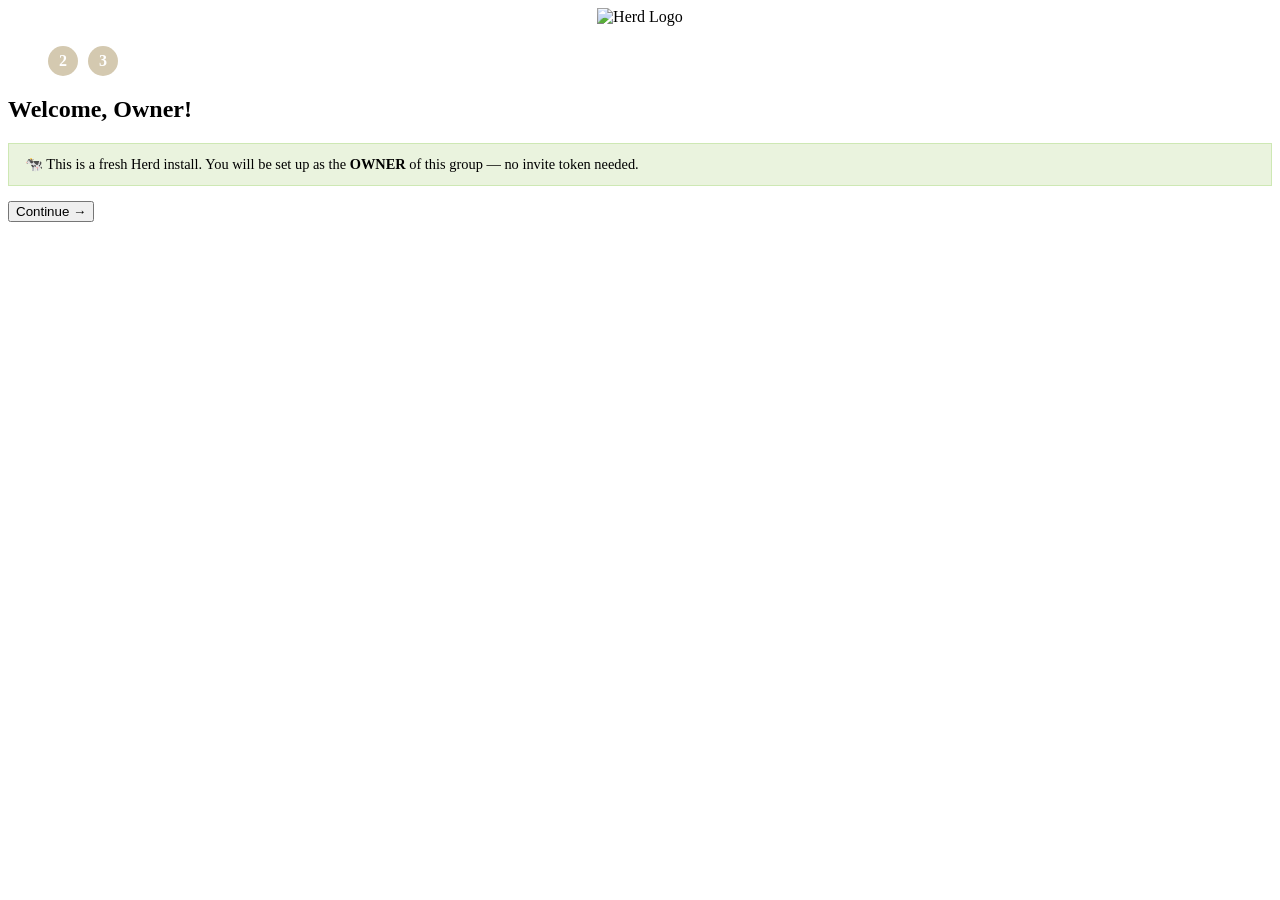
==== herd/ui/index.html @ 0d178f36 "Initial commit" ====
<!DOCTYPE html>
<html lang="en">
<head>
    <meta charset="UTF-8">
    <meta name="viewport" content="width=device-width, initial-scale=1.0">
    <title>Herd Setup</title>
    <link rel="stylesheet" href="/herd.css">
    <style>
        .hidden { display: none; }
        .step-panel { margin-top: 20px; }
        .steps { display: flex; gap: 10px; margin-bottom: 20px; }
        .step { width: 30px; height: 30px; border-radius: 50%; background: #D4C9B0; color: white; display: flex; align-items: center; justify-content: center; font-weight: bold; }
        .step.active { background: var(--herd-brown); }
        .bootstrap-banner { background: #EAF3DE; border: 1px solid #CEE8B4; padding: 12px 16px; border-radius: var(--herd-radius); margin-bottom: 15px; font-size: 0.9em; color: var(--herd-green); }
        .help-text { font-size: 0.85em; color: #777; margin-top: 4px; }
        .hint-card { margin: 16px 0 18px; padding: 16px; border-radius: var(--herd-radius); border: 1px solid var(--herd-border); background: rgba(255,255,255,0.75); }
        .hint-actions { display: flex; flex-wrap: wrap; gap: 10px; margin-top: 12px; }
        .hint-actions button { padding: 8px 14px; font-size: 14px; }
        .status-list { list-style: none; padding: 0; margin: 14px 0 0; display: grid; gap: 8px; }
        .status-item { padding: 10px 12px; border-radius: 8px; font-size: 0.9em; border: 1px solid transparent; }
        .status-item.ok { background: #EAF3DE; color: #47612C; border-color: #CDE2B7; }
        .status-item.warn { background: #FCEBEB; color: #A32D2D; border-color: #F1CACA; }
        .inline-note { font-size: 0.9em; color: #666; margin-top: 8px; }
    </style>
</head>
<body>
    <div style="text-align: center; margin-bottom: 20px;">
        <img src="/logo.png" alt="Herd Logo" class="logo">
    </div>

    <div class="steps">
        <span class="step active" data-step="1">1</span>
        <span class="step" data-step="2">2</span>
        <span class="step" data-step="3">3</span>
    </div>

    <!-- STEP 1: Token OR Bootstrap detection -->
    <section id="step-1" class="step-panel active">
        <div id="loading-check" style="text-align:center; padding: 20px; color: #888;">
            Checking environment...
        </div>
        <div id="token-section" class="hidden">
            <h2>Invite Token</h2>
            <p>Welcome to Herd. Paste the invite token you received:</p>
            <input id="token-input" type="text" placeholder="herd-" autocomplete="off" autofocus>
            <div id="token-feedback" class="hidden"></div>
            <button id="btn-step1" disabled>Continue →</button>
        </div>
        <div id="bootstrap-section" class="hidden">
            <h2>Welcome, Owner!</h2>
            <div class="bootstrap-banner">
                🐄 This is a fresh Herd install. You will be set up as the <strong>OWNER</strong> of this group — no invite token needed.
            </div>
            <button id="btn-bootstrap-next">Continue →</button>
        </div>
    </section>

    <!-- STEP 2: Agent & Telegram config -->
    <section id="step-2" class="step-panel hidden">
        <h2>Configuration</h2>
        <div id="config-banner" class="bootstrap-banner hidden" style="background:#F5F0E4; border-color:#E5D7B7; color:#6A5434;"></div>
        <div id="machine-hints" class="hint-card hidden">
            <h3 style="margin-top: 0; margin-bottom: 8px;">Quick Fill For This Machine</h3>
            <p id="machine-summary" style="margin: 0;"></p>
            <p id="detected-agents" class="inline-note"></p>
            <div class="hint-actions">
                <button id="btn-use-current-scope" type="button">Use Current Folder</button>
                <button id="btn-use-suggested-alias" type="button">Use Suggested Alias</button>
            </div>
            <ul id="runtime-checks" class="status-list"></ul>
        </div>

        <div id="token-input-group">
            <label>Telegram Bot Token:</label>
            <input type="text" id="bot-token" placeholder="123456:ABC-DEF1234ghIkl-zyx57W2v1u123ew11" required>
            <p class="help-text">Get it from <a href="https://t.me/BotFather" target="_blank" style="color: var(--herd-brown); font-weight: bold; text-decoration: underline;">@BotFather</a> on Telegram → <code>/newbot</code></p>
            <button id="btn-verify-token" type="button" style="margin-top: 10px;">Connect Bot</button>
            <div id="token-error" style="color: red; margin-top: 5px; font-size: 0.9em;"></div>
        </div>

        <div id="group-pairing-section" class="hidden" style="margin-top: 20px; padding: 15px; border: 2px dashed var(--herd-brown); border-radius: var(--herd-radius); background: rgba(0,0,0,0.02);">
            <h3 style="margin-top:0; color: var(--herd-brown);">Link your Telegram Group</h3>
            <p style="margin-bottom: 5px;">1. Add your bot to the Telegram group you want to use.</p>
            <p style="margin-bottom: 5px;">2. Send this exact message in the group:</p>
            <div style="background: white; border: 1px solid var(--herd-input-border); padding: 10px; text-align: center; border-radius: 4px; font-size: 20px; font-family: monospace; letter-spacing: 2px; margin-bottom: 10px;">
                <strong id="pin-display">/init 1234</strong>
            </div>
            <p id="pairing-status" style="color: #666; font-size: 0.9em; text-align: center;">⏳ Waiting for message in Telegram... (Timeout in 60s)</p>
        </div>

        <input type="hidden" id="group-id">
        <div id="group-status-note" class="hidden" style="margin-top: 15px; padding: 12px 14px; background: #EEF6E6; border: 1px solid #CDE2B7; border-radius: var(--herd-radius); color: #47612C;"></div>

        <div id="agent-config-section" class="hidden">
            <div style="margin-top: 15px;">
                <label>Agent Type:</label><br>
                <div style="margin-top: 8px;">
                    <strong style="font-size: 0.85em; color: var(--herd-brown);">CLI Agents</strong><br>
                    <input type="radio" name="agent" value="claude-code" id="agent-claude" checked> <label for="agent-claude">Claude Code</label><br>
                    <input type="radio" name="agent" value="gemini" id="agent-gemini"> <label for="agent-gemini">Gemini CLI</label><br>
                    <input type="radio" name="agent" value="codex" id="agent-codex"> <label for="agent-codex">Codex</label>
                </div>
                <div style="margin-top: 10px;">
                    <strong style="font-size: 0.85em; color: var(--herd-brown);">VSCode-Based Agents</strong><br>
                    <input type="radio" name="agent" value="vscode" id="agent-vscode"> <label for="agent-vscode">VSCode / Cursor / Antigravity</label>
                    <div id="vscode-sub" class="hidden" style="margin-left: 24px; margin-top: 6px;">
                        <select id="vscode-flavor" style="padding: 8px; border: 1px solid var(--herd-border); border-radius: var(--herd-radius); font-size: 14px; width: 100%;">
                            <option value="cursor">Cursor</option>
                            <option value="antigravity">Antigravity</option>
                            <option value="vscode-generic">Other VSCode Extension</option>
                        </select>
                        <p class="help-text">Herd will write tasks to <code>.herd/tasks/pending.json</code>. Your VSCode agent picks them up automatically.</p>
                    </div>
                </div>
                <div style="margin-top: 10px;">
                    <strong style="font-size: 0.85em; color: var(--herd-brown);">Other</strong><br>
                    <input type="radio" name="agent" value="other" id="agent-other"> <label for="agent-other">Custom CLI command</label>
                    <input type="text" id="agent-custom" placeholder="Custom command (e.g. my-agent --run)" style="display:none; margin-top: 5px;">
                </div>
            </div>

            <div style="margin-top: 15px;">
                <label>Agent Name in Group:</label>
                <input type="text" id="alias" placeholder="agent_back" required>
                <p class="help-text" id="alias-help">You can type something human-friendly. Herd will clean it up automatically before saving.</p>
            </div>

            <div style="margin-top: 15px;">
                <label>Project Folder:</label>
                <input type="text" id="scope" placeholder="/home/user/my-project" required>
                <p class="help-text" style="font-size: 0.8em; margin-top: 5px;">
                    This is the root of the project your agent will work on. You can paste an absolute path, use something relative like <code>.</code>, or click <strong>Use Current Folder</strong> above.<br>
                    • The <code>.herd/</code> folder will be created here (context, memory, tasks).<br>
                    • The agent runs its commands from this directory.<br>
                    • The agent will have access to all files inside this project.
                </p>
            </div>
        </div>

        <div id="storage-options" class="hidden" style="margin-top: 20px; padding: 14px 16px; border: 1px solid var(--herd-input-border); border-radius: var(--herd-radius); background: rgba(0,0,0,0.02);">
            <label style="display: flex; gap: 10px; align-items: flex-start;">
                <input type="checkbox" id="sync-env" checked style="margin-top: 3px;">
                <span>
                    <strong>Keep CLI settings synced in <code>.env</code></strong><br>
                    <span class="help-text">Recommended. The UI will update <code>config.json</code> and <code>.env</code> together so terminal commands and dashboard stay aligned.</span>
                </span>
            </label>
            <p id="storage-targets" class="help-text" style="margin-top: 10px;"></p>
        </div>

        <div id="step-2-actions" class="hidden" style="margin-top: 20px;">
            <button id="btn-back-1">← Back</button>
            <button id="btn-step2">Continue →</button>
        </div>
    </section>

    <!-- STEP 3: Confirmation -->
    <section id="step-3" class="step-panel hidden">
        <h2>Confirmation</h2>
        <div id="summary"></div>
        <div id="will-create" style="margin-top: 15px; font-size: 0.9em; color: #666;">
            This will create a <code>config.json</code> and initialize a <code>.herd/</code> directory in your project's root.
        </div>
        <div style="margin-top: 20px;">
            <button id="btn-back-2">← Back</button>
            <button id="btn-start">🐄 Start Herd</button>
        </div>
    </section>

        <script>
            let isBootstrap = false;
            let currentConfigMeta = null;
            let lastVerifiedToken = null;
            let hasStoredBotToken = false;

        function normalizeAlias(value) {
            return (value || '')
                .trim()
                .replace(/^@+/, '')
                .toLowerCase()
                .replace(/[\s-]+/g, '_')
                .replace(/[^a-z0-9_]/g, '')
                .replace(/_+/g, '_')
                .replace(/^_+|_+$/g, '');
        }

        function unlockConfiguration() {
            document.getElementById('agent-config-section').classList.remove('hidden');
            document.getElementById('storage-options').classList.remove('hidden');
            document.getElementById('step-2-actions').classList.remove('hidden');
        }

            function updateStoragePreview() {
                const syncEnv = document.getElementById('sync-env').checked;
                const configPath = currentConfigMeta?.config_path || 'config.json';
                const envPath = currentConfigMeta?.env_path || '.env';
                const storageTargets = document.getElementById('storage-targets');
                const willCreate = document.getElementById('will-create');

                if (syncEnv) {
                    storageTargets.innerHTML = `The UI will keep non-secret settings in <code>${configPath}</code> and <code>${envPath}</code> in sync. The bot token stays only in <code>${envPath}</code>.`;
                    willCreate.innerHTML = 'This will update <code>config.json</code>, keep the bot token in <code>.env</code>, sync the remaining CLI settings, and initialize a <code>.herd/</code> directory in your project root.';
                } else {
                    storageTargets.innerHTML = `The UI will update <code>${configPath}</code>. The bot token still stays only in <code>${envPath}</code>.`;
                    willCreate.innerHTML = 'This will update <code>config.json</code>, keep the bot token in <code>.env</code>, and initialize a <code>.herd/</code> directory in your project root.';
                }
            }

        function applyAgentPrefill(agentConfig = {}) {
            const type = agentConfig.type;
            if (!type) return;

            const cliMap = {
                'claude-code': 'agent-claude',
                'gemini': 'agent-gemini',
                'codex': 'agent-codex',
            };

            if (cliMap[type]) {
                document.getElementById(cliMap[type]).checked = true;
                document.getElementById('agent-custom').style.display = 'none';
                document.getElementById('vscode-sub').style.display = 'none';
                return;
            }

            if (['cursor', 'antigravity', 'vscode-generic'].includes(type)) {
                document.getElementById('agent-vscode').checked = true;
                document.getElementById('vscode-sub').style.display = 'block';
                document.getElementById('agent-custom').style.display = 'none';
                document.getElementById('vscode-flavor').value = type;
                return;
            }

            document.getElementById('agent-other').checked = true;
            document.getElementById('agent-custom').style.display = 'block';
            document.getElementById('vscode-sub').style.display = 'none';
            document.getElementById('agent-custom').value = [agentConfig.command || '', ...(agentConfig.args || [])]
                .filter(Boolean)
                .join(' ');
        }

            function updateAliasHelp() {
                const aliasInput = document.getElementById('alias');
                const aliasHelp = document.getElementById('alias-help');
                const raw = aliasInput.value.trim();
                const normalized = normalizeAlias(raw);

                if (!raw) {
                    aliasHelp.textContent = 'You can type something human-friendly. Herd will clean it up automatically before saving.';
                    return;
                }

                if (normalized.length < 3) {
                    aliasHelp.textContent = 'Use at least 3 letters or numbers so Herd can generate a stable @alias.';
                    return;
                }

                if (normalized !== raw.replace(/^@+/, '')) {
                    aliasHelp.innerHTML = `Herd will save this as <code>@${normalized}</code>.`;
                    return;
                }

                aliasHelp.innerHTML = `This will appear in Telegram as <code>@${normalized}</code>.`;
            }

            function renderMachineHints(diagnostics = {}) {
                const card = document.getElementById('machine-hints');
                const summary = document.getElementById('machine-summary');
                const detectedAgents = document.getElementById('detected-agents');
                const checks = document.getElementById('runtime-checks');

                if (!diagnostics || !diagnostics.defaults) {
                    card.classList.add('hidden');
                    return;
                }

                summary.innerHTML = `Current folder: <code>${diagnostics.defaults.scope}</code><br>Suggested alias: <code>@${diagnostics.defaults.alias}</code>`;

                if (diagnostics.detected_agent_labels && diagnostics.detected_agent_labels.length) {
                    detectedAgents.innerHTML = `Detected CLI agent(s): <strong>${diagnostics.detected_agent_labels.join(', ')}</strong>. Herd preselects the first one it found.`;
                } else {
                    detectedAgents.innerHTML = 'No supported CLI agent was auto-detected. You can still use VSCode watcher mode or a custom CLI command.';
                }

                const packageOk = diagnostics.required_packages_ready;
                const packageText = packageOk
                    ? 'Herd runtime dependencies are ready on this machine.'
                    : `Missing Python packages: ${diagnostics.missing_required_packages.join(', ')}`;
                const recommendedAgent = diagnostics.agents?.find(agent => agent.type === diagnostics.recommended_agent);
                const recommendedAgentText = diagnostics.detected_agent_labels?.length
                    ? `Recommended agent for this machine: ${recommendedAgent?.label || diagnostics.recommended_agent}.`
                    : 'Pick the agent you want Herd to talk to.';

                checks.innerHTML = `
                    <li class="status-item ok">Python ${diagnostics.python?.version || 'ready'} is available for Herd.</li>
                    <li class="status-item ${packageOk ? 'ok' : 'warn'}">${packageText}</li>
                    <li class="status-item ok">${recommendedAgentText}</li>
                `;

                card.classList.remove('hidden');
            }

            function applyCurrentConfig(data) {
                currentConfigMeta = data;
                hasStoredBotToken = Boolean(data.has_bot_token);

                if (data.sources && data.sources.length) {
                    const sourceLabel = data.sources.join(' + ');
                    const banner = document.getElementById('config-banner');
                    banner.innerHTML = `Loaded existing settings from <strong>${sourceLabel}</strong>. You can adjust them here and keep CLI + UI aligned.`;
                banner.classList.remove('hidden');
            }

                const config = data.config || {};
                const diagnostics = data.diagnostics || {};
                renderMachineHints(diagnostics);

                if (hasStoredBotToken) {
                    document.getElementById('bot-token').placeholder = 'Stored securely in .env';
                }
                if (config.telegram_group_id) document.getElementById('group-id').value = config.telegram_group_id;
                if (config.alias) {
                    document.getElementById('alias').value = config.alias;
                } else if (diagnostics.defaults?.alias) {
                    document.getElementById('alias').value = diagnostics.defaults.alias;
                }
                if (config.scope) {
                    document.getElementById('scope').value = config.scope;
                } else if (diagnostics.defaults?.scope) {
                    document.getElementById('scope').value = diagnostics.defaults.scope;
                }

                if (config.agent && config.agent.type) {
                    applyAgentPrefill(config.agent || {});
                } else if (diagnostics.recommended_agent) {
                    applyAgentPrefill({ type: diagnostics.recommended_agent });
                }

                if (hasStoredBotToken && config.telegram_group_id) {
                    const note = document.getElementById('group-status-note');
                    note.innerHTML = `✅ Telegram group already linked (ID: ${config.telegram_group_id}). The bot token stays stored locally in <code>.env</code>. Reconnect only if you want to change it.`;
                    note.classList.remove('hidden');
                    unlockConfiguration();
                    document.getElementById('btn-verify-token').disabled = false;
                    document.getElementById('btn-verify-token').textContent = 'Reconnect Bot';
                }

            updateAliasHelp();
            updateStoragePreview();
        }

        // --- AUTO-DETECT FIRST RUN ---
        (async function checkFirstRun() {
            try {
                const res = await fetch('/api/check-first-run');
                const data = await res.json();
                isBootstrap = data.first_run;
            } catch (e) {
                isBootstrap = true; // If API fails, assume first run
            }

            document.getElementById('loading-check').classList.add('hidden');

            if (isBootstrap) {
                document.getElementById('bootstrap-section').classList.remove('hidden');
            } else {
                document.getElementById('token-section').classList.remove('hidden');
            }
        })();

        (async function loadCurrentConfig() {
            try {
                const res = await fetch('/api/current-config');
                const data = await res.json();
                applyCurrentConfig(data);
            } catch (e) {
                updateStoragePreview();
            }
        })();

        // --- AGENT RADIO TOGGLE ---
        const botTokenInput = document.getElementById('bot-token');
        const aliasInput = document.getElementById('alias');
        document.querySelectorAll('input[name="agent"]').forEach(el => {
            el.addEventListener('change', e => {
                document.getElementById('agent-custom').style.display = e.target.value === 'other' ? 'block' : 'none';
                document.getElementById('vscode-sub').style.display = e.target.value === 'vscode' ? 'block' : 'none';
            });
        });
        document.getElementById('sync-env').addEventListener('change', updateStoragePreview);
        aliasInput.addEventListener('input', updateAliasHelp);
        document.getElementById('btn-use-current-scope').addEventListener('click', () => {
            const suggestedScope = currentConfigMeta?.diagnostics?.defaults?.scope;
            if (!suggestedScope) return;
            document.getElementById('scope').value = suggestedScope;
        });
        document.getElementById('btn-use-suggested-alias').addEventListener('click', () => {
            const suggestedAlias = currentConfigMeta?.diagnostics?.defaults?.alias;
            if (!suggestedAlias) return;
            aliasInput.value = suggestedAlias;
            updateAliasHelp();
        });
        botTokenInput.addEventListener('input', () => {
            const typedToken = botTokenInput.value.trim();
            if (!typedToken) {
                if (lastVerifiedToken) {
                    lastVerifiedToken = null;
                }
                return;
            }

            if (lastVerifiedToken && typedToken === lastVerifiedToken) return;

            lastVerifiedToken = null;
            document.getElementById('group-id').value = '';
            document.getElementById('group-status-note').classList.add('hidden');
            document.getElementById('btn-verify-token').textContent = 'Connect Bot';
        });

        // --- TOKEN VALIDATION (non-bootstrap flow) ---
        const tokenInput = document.getElementById('token-input');
        const tokenFeedback = document.getElementById('token-feedback');
        const btnStep1 = document.getElementById('btn-step1');

        let debounceTimer;
        tokenInput.addEventListener('input', function() {
            clearTimeout(debounceTimer);
            const val = this.value.trim();
            btnStep1.disabled = true;
            if (val.length < 6) {
                tokenFeedback.classList.add('hidden');
                return;
            }
            debounceTimer = setTimeout(() => validateToken(val), 600);
        });

        async function validateToken(token) {
            try {
                const res = await fetch('/api/validate-token', {
                    method: 'POST',
                    headers: {'Content-Type': 'application/json'},
                    body: JSON.stringify({token})
                });
                const data = await res.json();

                if (data.valid) {
                    tokenFeedback.className = 'feedback success';
                    tokenFeedback.innerHTML = `✓ Valid Token<br>Role: ${data.role}<br>Scope: ${data.scope}`;
                    btnStep1.disabled = false;
                    window.tokenData = {...data, token};
                    if (data.suggested_alias) {
                        document.getElementById('alias').value = data.suggested_alias;
                        updateAliasHelp();
                    }
                    if (data.scope && data.scope !== '/') document.getElementById('scope').value = data.scope;
                } else {
                    tokenFeedback.className = 'feedback error';
                    tokenFeedback.textContent = data.error || 'Invalid token.';
                    btnStep1.disabled = true;
                }
                tokenFeedback.classList.remove('hidden');
            } catch (err) {
                tokenFeedback.className = 'feedback error';
                tokenFeedback.textContent = 'Error connecting to server.';
                tokenFeedback.classList.remove('hidden');
            }
        }

        // --- NAVIGATION ---
        const goToStep = (step) => {
            document.querySelectorAll('.step-panel').forEach(p => p.classList.add('hidden'));
            document.querySelectorAll('.step').forEach(s => s.classList.remove('active'));
            document.getElementById(`step-${step}`).classList.remove('hidden');
            document.querySelector(`.step[data-step="${step}"]`).classList.add('active');
        };

        btnStep1.addEventListener('click', () => goToStep(2));
        document.getElementById('btn-bootstrap-next').addEventListener('click', () => {
            window.tokenData = { role: 'OWNER', scope: '/' };
            goToStep(2);
        });
        document.getElementById('btn-back-1').addEventListener('click', () => goToStep(1));
        document.getElementById('btn-back-2').addEventListener('click', () => goToStep(2));

        // --- STEP 2 PIN VERIFICATION ---
        document.getElementById('btn-verify-token').addEventListener('click', () => {
             const token = document.getElementById('bot-token').value.trim();
             if (!token) {
                 document.getElementById('token-error').textContent = "Please enter a valid token.";
                 return;
             }
             document.getElementById('token-error').textContent = "";
             document.getElementById('group-status-note').classList.add('hidden');
             document.getElementById('btn-verify-token').disabled = true;
             document.getElementById('btn-verify-token').textContent = "Connecting...";

             const pin = Math.floor(1000 + Math.random() * 9000);
             document.getElementById('pin-display').textContent = `/init ${pin}`;
             document.getElementById('group-pairing-section').classList.remove('hidden');

             const statusEl = document.getElementById('pairing-status');
             statusEl.textContent = "⏳ Waiting for message in Telegram... (Timeout in 60s)";
             statusEl.style.color = "#666";

             fetch(`/api/await-group-pin?token=${encodeURIComponent(token)}&pin=${pin}`)
                 .then(res => res.json())
                 .then(data => {
                     if (data.success) {
                         statusEl.textContent = "✅ Group paired successfully!";
                         statusEl.style.color = "green";
                         document.getElementById('group-id').value = data.group_id;
                         lastVerifiedToken = token;
                         document.getElementById('btn-verify-token').disabled = false;
                         document.getElementById('btn-verify-token').textContent = "Reconnect Bot";
                         unlockConfiguration();
                     } else {
                         statusEl.textContent = "❌ " + data.error;
                         statusEl.style.color = "red";
                         document.getElementById('btn-verify-token').disabled = false;
                         document.getElementById('btn-verify-token').textContent = "Try Again";
                     }
                 })
                 .catch(err => {
                     statusEl.textContent = "❌ Network error. Try again.";
                     document.getElementById('btn-verify-token').disabled = false;
                     document.getElementById('btn-verify-token').textContent = "Try Again";
                 });
        });

        // --- STEP 2 → 3 ---
        document.getElementById('btn-step2').addEventListener('click', () => {
            const botToken = document.getElementById('bot-token').value.trim();
            const useStoredToken = !botToken && hasStoredBotToken;
            const groupId = parseInt(document.getElementById('group-id').value);
            let agent = document.querySelector('input[name="agent"]:checked').value;
            const alias = normalizeAlias(document.getElementById('alias').value);
            const scope = document.getElementById('scope').value.trim();
            const syncEnv = document.getElementById('sync-env').checked;

            let command = null;
            let vscodeFlavor = null;
            if (agent === 'other') {
                command = document.getElementById('agent-custom').value.trim();
            } else if (agent === 'vscode') {
                vscodeFlavor = document.getElementById('vscode-flavor').value;
                agent = vscodeFlavor; // Send the specific flavor as agent type
            }

            if ((!botToken && !useStoredToken) || isNaN(groupId) || !alias || !scope) {
                alert("Please fill all required fields correctly.");
                return;
            }
            if (alias.length < 3) {
                alert("Choose a name with at least 3 letters or numbers. Herd will clean it up automatically.");
                return;
            }

            window.setupData = {
                bootstrap: isBootstrap,
                token: isBootstrap ? null : window.tokenData.token,
                telegram_bot_token: botToken,
                use_stored_token: useStoredToken,
                telegram_group_id: groupId,
                agent: agent,
                command: command,
                alias: alias,
                scope: scope,
                sync_env: syncEnv
            };

            const role = isBootstrap ? 'OWNER' : window.tokenData.role;
            const settingsTarget = syncEnv ? 'config.json + .env' : 'config.json + secure token in .env';

            document.getElementById('summary').innerHTML = `
                <p><strong>Role:</strong> ${role}</p>
                <p><strong>Alias:</strong> @${alias}</p>
                <p><strong>Agent:</strong> ${agent}</p>
                <p><strong>Directory:</strong> ${scope}</p>
                <p><strong>Settings:</strong> ${settingsTarget}</p>
            `;

            updateStoragePreview();
            goToStep(3);
        });

        // --- FINAL SUBMIT ---
        document.getElementById('btn-start').addEventListener('click', async () => {
            const btn = document.getElementById('btn-start');
            btn.disabled = true;
            btn.textContent = 'Setting up...';

            try {
                const res = await fetch('/api/setup', {
                    method: 'POST',
                    headers: {'Content-Type': 'application/json'},
                    body: JSON.stringify(window.setupData)
                });
                const data = await res.json();

                if (data.success) {
                    window.location.href = '/dashboard';
                } else {
                    alert('Setup failed: ' + data.error);
                    btn.disabled = false;
                    btn.textContent = '🐄 Start Herd';
                }
            } catch (err) {
                alert('Network error during setup.');
                btn.disabled = false;
                btn.textContent = '🐄 Start Herd';
            }
        });
    </script>
</body>
</html>
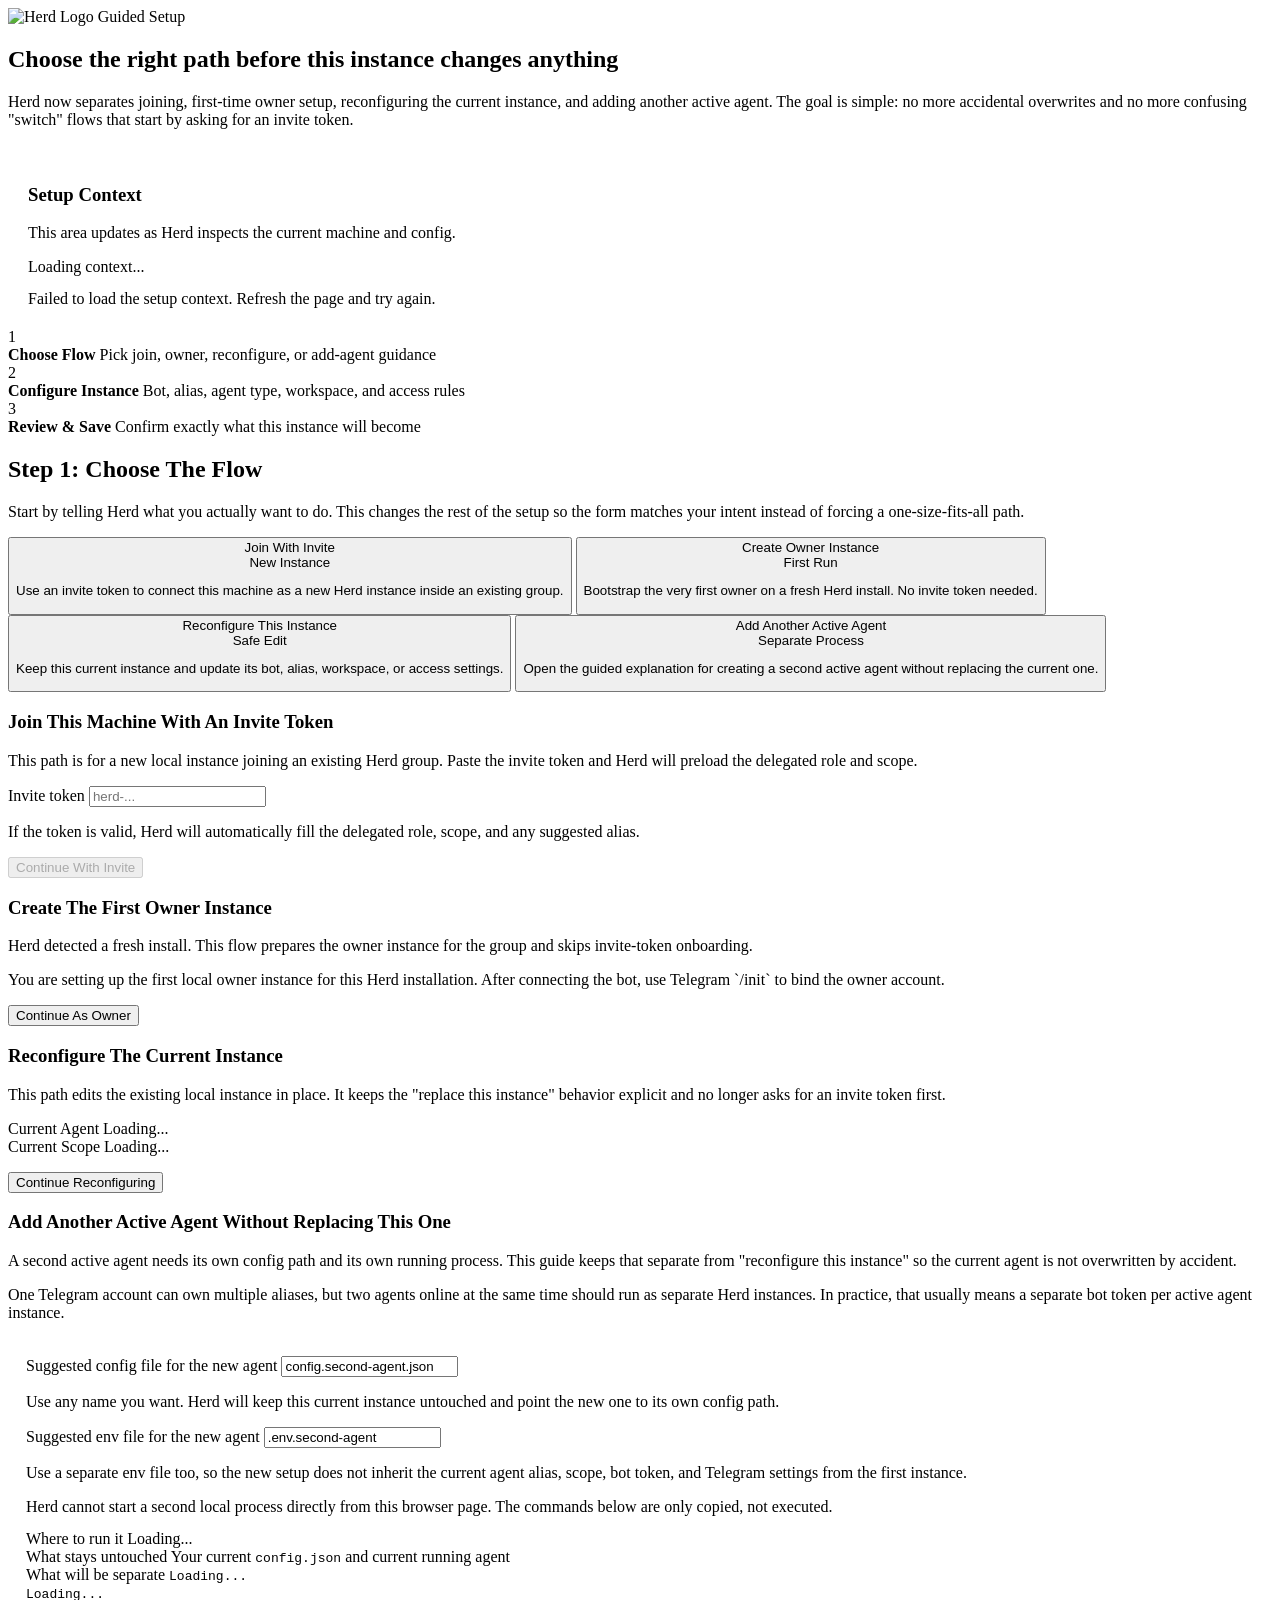
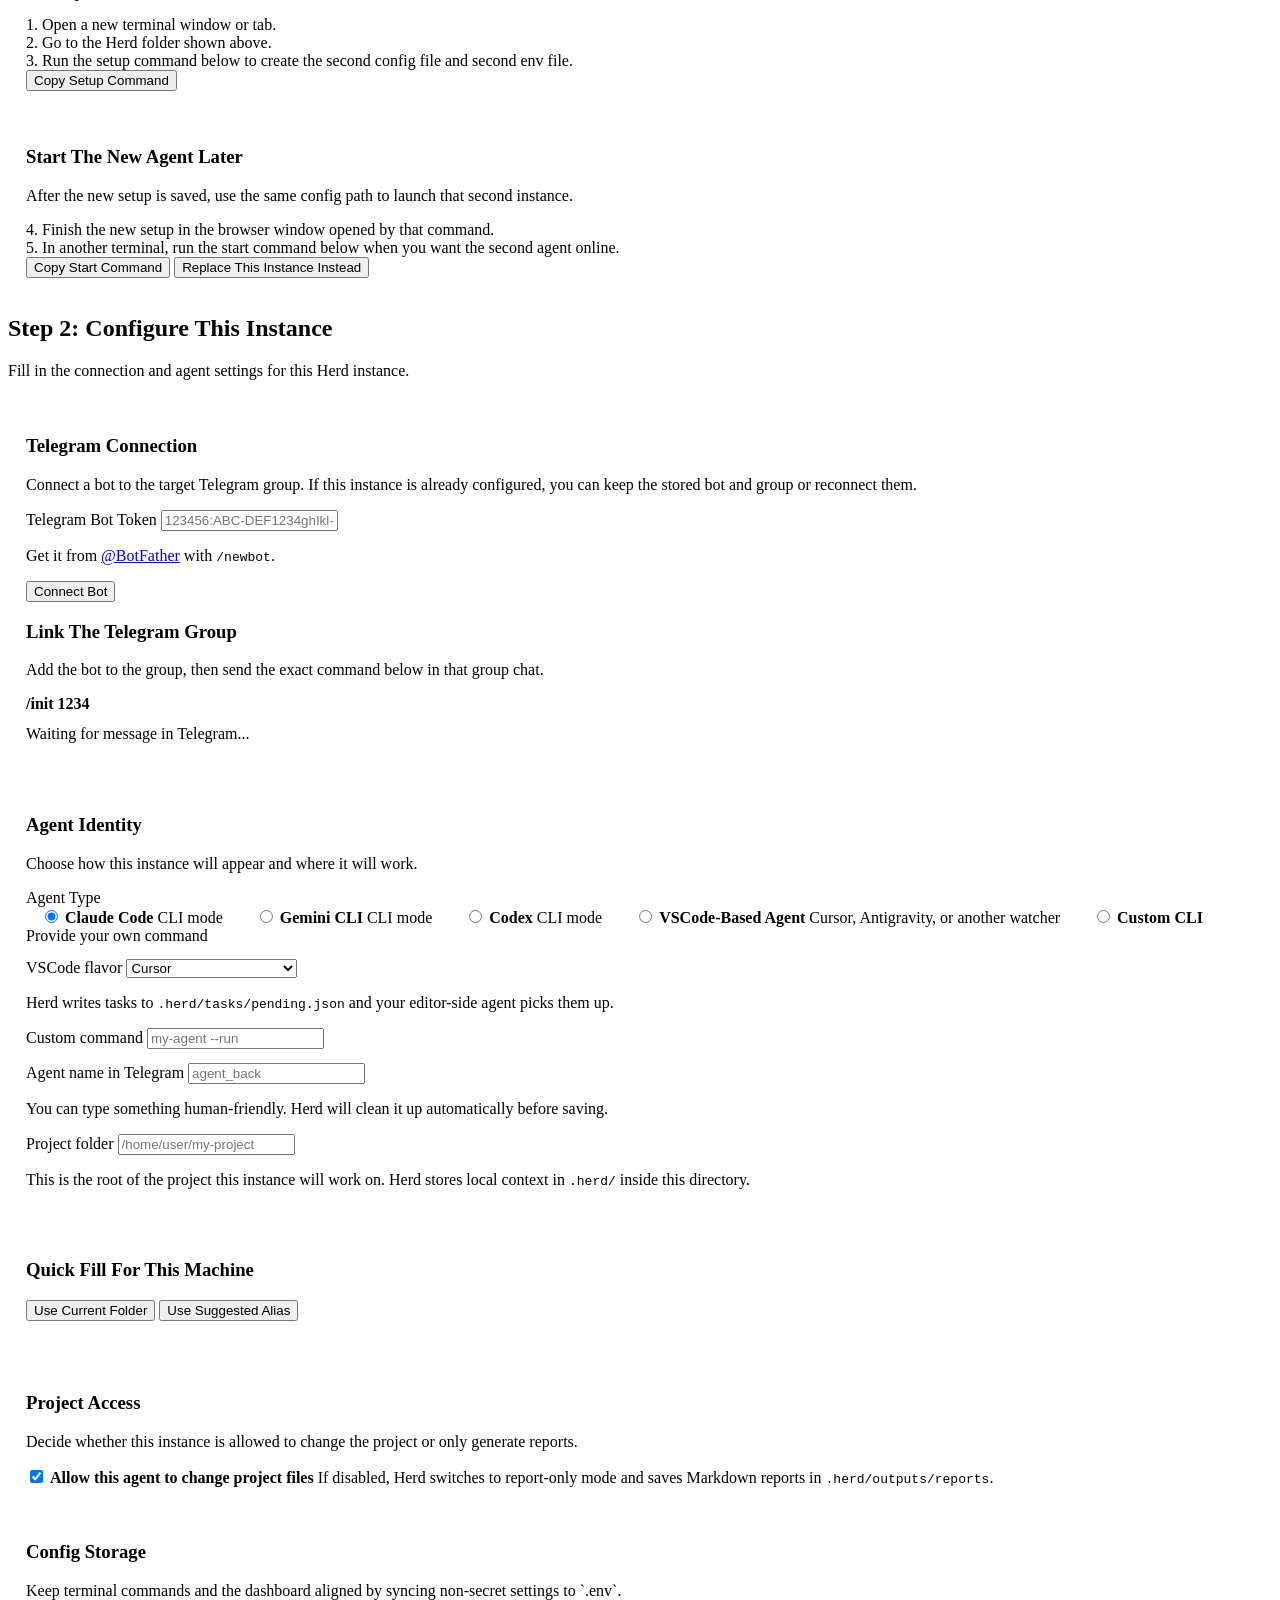
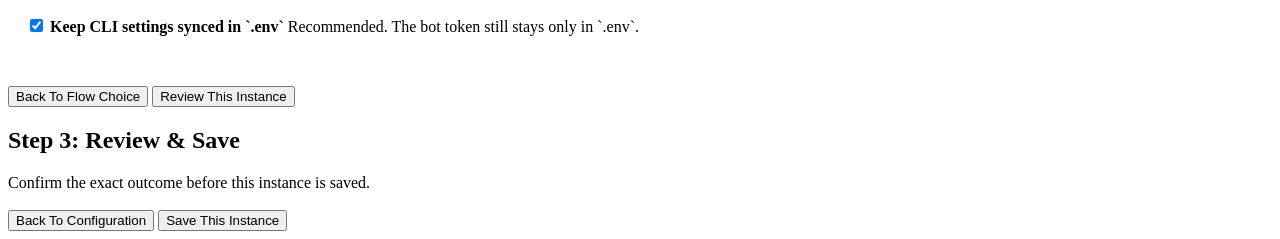
==== commit 00093c91: "Add support for project change permissions and timeout configurations - Introduced HERD_ALLOW_PROJEC" ====
--- a/herd/ui/index.html
+++ b/herd/ui/index.html
@@ -5,173 +5,417 @@
     <meta name="viewport" content="width=device-width, initial-scale=1.0">
     <title>Herd Setup</title>
     <link rel="stylesheet" href="/herd.css">
-    <style>
-        .hidden { display: none; }
-        .step-panel { margin-top: 20px; }
-        .steps { display: flex; gap: 10px; margin-bottom: 20px; }
-        .step { width: 30px; height: 30px; border-radius: 50%; background: #D4C9B0; color: white; display: flex; align-items: center; justify-content: center; font-weight: bold; }
-        .step.active { background: var(--herd-brown); }
-        .bootstrap-banner { background: #EAF3DE; border: 1px solid #CEE8B4; padding: 12px 16px; border-radius: var(--herd-radius); margin-bottom: 15px; font-size: 0.9em; color: var(--herd-green); }
-        .help-text { font-size: 0.85em; color: #777; margin-top: 4px; }
-        .hint-card { margin: 16px 0 18px; padding: 16px; border-radius: var(--herd-radius); border: 1px solid var(--herd-border); background: rgba(255,255,255,0.75); }
-        .hint-actions { display: flex; flex-wrap: wrap; gap: 10px; margin-top: 12px; }
-        .hint-actions button { padding: 8px 14px; font-size: 14px; }
-        .status-list { list-style: none; padding: 0; margin: 14px 0 0; display: grid; gap: 8px; }
-        .status-item { padding: 10px 12px; border-radius: 8px; font-size: 0.9em; border: 1px solid transparent; }
-        .status-item.ok { background: #EAF3DE; color: #47612C; border-color: #CDE2B7; }
-        .status-item.warn { background: #FCEBEB; color: #A32D2D; border-color: #F1CACA; }
-        .inline-note { font-size: 0.9em; color: #666; margin-top: 8px; }
-    </style>
 </head>
 <body>
-    <div style="text-align: center; margin-bottom: 20px;">
-        <img src="/logo.png" alt="Herd Logo" class="logo">
+    <div class="app-shell stack">
+        <section class="hero-card">
+            <div class="hero-grid">
+                <div>
+                    <img src="/logo.png" alt="Herd Logo" class="logo">
+                    <span class="eyebrow">Guided Setup</span>
+                    <h1>Choose the right path before this instance changes anything</h1>
+                    <p class="hero-copy">
+                        Herd now separates joining, first-time owner setup, reconfiguring the current instance, and adding another active agent.
+                        The goal is simple: no more accidental overwrites and no more confusing "switch" flows that start by asking for an invite token.
+                    </p>
+                </div>
+                <div class="panel" style="padding: 20px;">
+                    <div class="section-head" style="margin-bottom: 12px;">
+                        <h3>Setup Context</h3>
+                        <p class="section-copy">This area updates as Herd inspects the current machine and config.</p>
+                    </div>
+                    <div class="pill-row" id="context-pills">
+                        <span class="pill">Loading context...</span>
+                    </div>
+                    <div class="notice info" id="setup-context-note" style="margin-top: 14px;">
+                        Checking whether this is a fresh install, an invited join, or an existing instance.
+                    </div>
+                </div>
+            </div>
+            <div class="progress-row">
+                <div class="progress-step active" data-progress="1">
+                    <span class="progress-dot">1</span>
+                    <div class="progress-copy">
+                        <strong>Choose Flow</strong>
+                        <span>Pick join, owner, reconfigure, or add-agent guidance</span>
+                    </div>
+                </div>
+                <div class="progress-step" data-progress="2">
+                    <span class="progress-dot">2</span>
+                    <div class="progress-copy">
+                        <strong>Configure Instance</strong>
+                        <span>Bot, alias, agent type, workspace, and access rules</span>
+                    </div>
+                </div>
+                <div class="progress-step" data-progress="3">
+                    <span class="progress-dot">3</span>
+                    <div class="progress-copy">
+                        <strong>Review & Save</strong>
+                        <span>Confirm exactly what this instance will become</span>
+                    </div>
+                </div>
+            </div>
+        </section>
+
+        <section id="step-1" class="panel">
+            <div class="section-head">
+                <h2>Step 1: Choose The Flow</h2>
+                <p class="section-copy">
+                    Start by telling Herd what you actually want to do. This changes the rest of the setup so the form matches your intent instead of forcing a one-size-fits-all path.
+                </p>
+            </div>
+
+            <div class="flow-grid">
+                <button type="button" class="flow-card" id="card-join" data-flow="join">
+                    <div class="flow-top">
+                        <div class="flow-title">Join With Invite</div>
+                        <span class="tag">New Instance</span>
+                    </div>
+                    <p class="flow-text">Use an invite token to connect this machine as a new Herd instance inside an existing group.</p>
+                </button>
+
+                <button type="button" class="flow-card" id="card-bootstrap" data-flow="bootstrap">
+                    <div class="flow-top">
+                        <div class="flow-title">Create Owner Instance</div>
+                        <span class="tag recommended">First Run</span>
+                    </div>
+                    <p class="flow-text">Bootstrap the very first owner on a fresh Herd install. No invite token needed.</p>
+                </button>
+
+                <button type="button" class="flow-card" id="card-reconfigure" data-flow="reconfigure">
+                    <div class="flow-top">
+                        <div class="flow-title">Reconfigure This Instance</div>
+                        <span class="tag recommended">Safe Edit</span>
+                    </div>
+                    <p class="flow-text">Keep this current instance and update its bot, alias, workspace, or access settings.</p>
+                </button>
+
+                <button type="button" class="flow-card" id="card-add-agent" data-flow="add-agent">
+                    <div class="flow-top">
+                        <div class="flow-title">Add Another Active Agent</div>
+                        <span class="tag warning">Separate Process</span>
+                    </div>
+                    <p class="flow-text">Open the guided explanation for creating a second active agent without replacing the current one.</p>
+                </button>
+            </div>
+
+            <div id="panel-join" class="detail-panel hidden">
+                <div class="section-head">
+                    <h3>Join This Machine With An Invite Token</h3>
+                    <p class="section-copy">
+                        This path is for a new local instance joining an existing Herd group. Paste the invite token and Herd will preload the delegated role and scope.
+                    </p>
+                </div>
+                <div class="field-stack">
+                    <label for="token-input">Invite token</label>
+                    <input id="token-input" type="text" placeholder="herd-..." autocomplete="off">
+                    <p class="help-text">If the token is valid, Herd will automatically fill the delegated role, scope, and any suggested alias.</p>
+                </div>
+                <div id="token-feedback" class="feedback hidden" style="margin-top: 12px;"></div>
+                <div class="footer-actions" style="margin-top: 16px;">
+                    <button id="btn-flow-join" type="button" disabled>Continue With Invite</button>
+                </div>
+            </div>
+
+            <div id="panel-bootstrap" class="detail-panel hidden">
+                <div class="section-head">
+                    <h3>Create The First Owner Instance</h3>
+                    <p class="section-copy">
+                        Herd detected a fresh install. This flow prepares the owner instance for the group and skips invite-token onboarding.
+                    </p>
+                </div>
+                <div class="notice success">
+                    You are setting up the first local owner instance for this Herd installation. After connecting the bot, use Telegram `/init` to bind the owner account.
+                </div>
+                <div class="footer-actions" style="margin-top: 16px;">
+                    <button id="btn-flow-bootstrap" type="button">Continue As Owner</button>
+                </div>
+            </div>
+
+            <div id="panel-reconfigure" class="detail-panel hidden">
+                <div class="section-head">
+                    <h3>Reconfigure The Current Instance</h3>
+                    <p class="section-copy">
+                        This path edits the existing local instance in place. It keeps the "replace this instance" behavior explicit and no longer asks for an invite token first.
+                    </p>
+                </div>
+                <div class="summary-grid" id="reconfigure-summary">
+                    <div class="metric">
+                        <span class="metric-label">Current Agent</span>
+                        <span class="metric-value">Loading...</span>
+                    </div>
+                    <div class="metric">
+                        <span class="metric-label">Current Scope</span>
+                        <span class="metric-value">Loading...</span>
+                    </div>
+                </div>
+                <div class="footer-actions" style="margin-top: 16px;">
+                    <button id="btn-flow-reconfigure" type="button">Continue Reconfiguring</button>
+                </div>
+            </div>
+
+            <div id="panel-add-agent" class="detail-panel hidden">
+                <div class="section-head">
+                    <h3>Add Another Active Agent Without Replacing This One</h3>
+                    <p class="section-copy">
+                        A second active agent needs its own config path and its own running process. This guide keeps that separate from "reconfigure this instance" so the current agent is not overwritten by accident.
+                    </p>
+                </div>
+                <div class="notice warn">
+                    One Telegram account can own multiple aliases, but two agents online at the same time should run as separate Herd instances. In practice, that usually means a separate bot token per active agent instance.
+                </div>
+                <div class="card-grid" style="margin-top: 16px;">
+                    <div class="info-card" style="padding: 18px;">
+                        <div class="field-stack">
+                            <label for="new-config-name">Suggested config file for the new agent</label>
+                            <input id="new-config-name" type="text" value="config.second-agent.json" autocomplete="off">
+                            <p class="help-text">Use any name you want. Herd will keep this current instance untouched and point the new one to its own config path.</p>
+                        </div>
+                        <div class="field-stack" style="margin-top: 14px;">
+                            <label for="new-env-name">Suggested env file for the new agent</label>
+                            <input id="new-env-name" type="text" value=".env.second-agent" autocomplete="off">
+                            <p class="help-text">Use a separate env file too, so the new setup does not inherit the current agent alias, scope, bot token, and Telegram settings from the first instance.</p>
+                        </div>
+                        <div class="notice info" style="margin-top: 14px;">
+                            Herd cannot start a second local process directly from this browser page. The commands below are only copied, not executed.
+                        </div>
+                        <div class="summary-grid" style="margin-top: 14px;">
+                            <div class="metric">
+                                <span class="metric-label">Where to run it</span>
+                                <span class="metric-value" id="add-agent-working-dir">Loading...</span>
+                            </div>
+                            <div class="metric">
+                                <span class="metric-label">What stays untouched</span>
+                                <span class="metric-value">Your current <code>config.json</code> and current running agent</span>
+                            </div>
+                            <div class="metric">
+                                <span class="metric-label">What will be separate</span>
+                                <span class="metric-value"><code id="add-agent-config-path">Loading...</code><br><code id="add-agent-env-path">Loading...</code></span>
+                            </div>
+                        </div>
+                        <div class="code-block" id="add-agent-setup-command"></div>
+                        <div class="status-list" style="margin-top: 14px;">
+                            <div class="status-item ok">1. Open a new terminal window or tab.</div>
+                            <div class="status-item ok">2. Go to the Herd folder shown above.</div>
+                            <div class="status-item ok">3. Run the setup command below to create the second config file and second env file.</div>
+                        </div>
+                        <div class="inline-actions">
+                            <button type="button" class="btn-secondary" id="copy-setup-command">Copy Setup Command</button>
+                        </div>
+                    </div>
+                    <div class="info-card" style="padding: 18px;">
+                        <div class="section-head" style="margin-bottom: 10px;">
+                            <h3>Start The New Agent Later</h3>
+                            <p class="section-copy">After the new setup is saved, use the same config path to launch that second instance.</p>
+                        </div>
+                        <div class="code-block" id="add-agent-start-command"></div>
+                        <div class="status-list" style="margin-top: 14px;">
+                            <div class="status-item">4. Finish the new setup in the browser window opened by that command.</div>
+                            <div class="status-item">5. In another terminal, run the start command below when you want the second agent online.</div>
+                        </div>
+                        <div class="inline-actions">
+                            <button type="button" class="btn-secondary" id="copy-start-command">Copy Start Command</button>
+                            <button type="button" class="btn-ghost" id="replace-instead-button">Replace This Instance Instead</button>
+                        </div>
+                    </div>
+                </div>
+                <div id="add-agent-feedback" class="flash hidden" style="margin-top: 14px;"></div>
+            </div>
+        </section>
+
+        <section id="step-2" class="panel hidden">
+            <div class="section-head">
+                <h2>Step 2: Configure This Instance</h2>
+                <p class="section-copy" id="step-2-copy">
+                    Fill in the connection and agent settings for this Herd instance.
+                </p>
+            </div>
+
+            <div class="pill-row" id="selected-flow-pills"></div>
+
+            <div class="split-grid" style="margin-top: 18px;">
+                <div class="stack">
+                    <div class="info-card" style="padding: 18px;">
+                        <div class="section-head" style="margin-bottom: 12px;">
+                            <h3>Telegram Connection</h3>
+                            <p class="section-copy">
+                                Connect a bot to the target Telegram group. If this instance is already configured, you can keep the stored bot and group or reconnect them.
+                            </p>
+                        </div>
+                        <div class="field-stack">
+                            <label for="bot-token">Telegram Bot Token</label>
+                            <input type="text" id="bot-token" placeholder="123456:ABC-DEF1234ghIkl-zyx57W2v1u123ew11" autocomplete="off">
+                            <p class="help-text">Get it from <a href="https://t.me/BotFather" target="_blank" class="helper-link">@BotFather</a> with <code>/newbot</code>.</p>
+                        </div>
+                        <div class="inline-actions">
+                            <button id="btn-verify-token" type="button">Connect Bot</button>
+                        </div>
+                        <div id="token-error" class="feedback hidden" style="margin-top: 12px;"></div>
+                        <div id="group-status-note" class="notice info hidden" style="margin-top: 14px;"></div>
+
+                        <div id="group-pairing-section" class="detail-panel hidden" style="margin-top: 14px;">
+                            <div class="section-head">
+                                <h3>Link The Telegram Group</h3>
+                                <p class="section-copy">Add the bot to the group, then send the exact command below in that group chat.</p>
+                            </div>
+                            <div class="code-block"><strong id="pin-display">/init 1234</strong></div>
+                            <p id="pairing-status" class="helper" style="margin-top: 12px;">Waiting for message in Telegram...</p>
+                        </div>
+                        <input type="hidden" id="group-id">
+                    </div>
+
+                    <div class="info-card" style="padding: 18px;">
+                        <div class="section-head" style="margin-bottom: 12px;">
+                            <h3>Agent Identity</h3>
+                            <p class="section-copy">Choose how this instance will appear and where it will work.</p>
+                        </div>
+                        <div class="field-stack">
+                            <label>Agent Type</label>
+                            <div class="card-grid">
+                                <label class="choice-row mini-card" style="padding: 14px;">
+                                    <input type="radio" name="agent" value="claude-code" id="agent-claude" checked>
+                                    <span class="choice-copy">
+                                        <strong>Claude Code</strong>
+                                        <span>CLI mode</span>
+                                    </span>
+                                </label>
+                                <label class="choice-row mini-card" style="padding: 14px;">
+                                    <input type="radio" name="agent" value="gemini" id="agent-gemini">
+                                    <span class="choice-copy">
+                                        <strong>Gemini CLI</strong>
+                                        <span>CLI mode</span>
+                                    </span>
+                                </label>
+                                <label class="choice-row mini-card" style="padding: 14px;">
+                                    <input type="radio" name="agent" value="codex" id="agent-codex">
+                                    <span class="choice-copy">
+                                        <strong>Codex</strong>
+                                        <span>CLI mode</span>
+                                    </span>
+                                </label>
+                                <label class="choice-row mini-card" style="padding: 14px;">
+                                    <input type="radio" name="agent" value="vscode" id="agent-vscode">
+                                    <span class="choice-copy">
+                                        <strong>VSCode-Based Agent</strong>
+                                        <span>Cursor, Antigravity, or another watcher</span>
+                                    </span>
+                                </label>
+                                <label class="choice-row mini-card" style="padding: 14px;">
+                                    <input type="radio" name="agent" value="other" id="agent-other">
+                                    <span class="choice-copy">
+                                        <strong>Custom CLI</strong>
+                                        <span>Provide your own command</span>
+                                    </span>
+                                </label>
+                            </div>
+                        </div>
+                        <div id="vscode-sub" class="field-stack hidden" style="margin-top: 14px;">
+                            <label for="vscode-flavor">VSCode flavor</label>
+                            <select id="vscode-flavor">
+                                <option value="cursor">Cursor</option>
+                                <option value="antigravity">Antigravity</option>
+                                <option value="vscode-generic">Other VSCode Extension</option>
+                            </select>
+                            <p class="help-text">Herd writes tasks to <code>.herd/tasks/pending.json</code> and your editor-side agent picks them up.</p>
+                        </div>
+                        <div id="custom-command-wrap" class="field-stack hidden" style="margin-top: 14px;">
+                            <label for="agent-custom">Custom command</label>
+                            <input type="text" id="agent-custom" placeholder="my-agent --run">
+                        </div>
+                        <div class="field-stack" style="margin-top: 14px;">
+                            <label for="alias">Agent name in Telegram</label>
+                            <input type="text" id="alias" placeholder="agent_back" autocomplete="off">
+                            <p class="help-text" id="alias-help">You can type something human-friendly. Herd will clean it up automatically before saving.</p>
+                        </div>
+                        <div class="field-stack" style="margin-top: 14px;">
+                            <label for="scope">Project folder</label>
+                            <input type="text" id="scope" placeholder="/home/user/my-project" autocomplete="off">
+                            <p class="help-text">
+                                This is the root of the project this instance will work on. Herd stores local context in <code>.herd/</code> inside this directory.
+                            </p>
+                        </div>
+                    </div>
+                </div>
+
+                <div class="stack">
+                    <div id="machine-hints" class="info-card hidden" style="padding: 18px;">
+                        <div class="section-head" style="margin-bottom: 12px;">
+                            <h3>Quick Fill For This Machine</h3>
+                            <p class="section-copy" id="machine-summary"></p>
+                        </div>
+                        <p id="detected-agents" class="helper"></p>
+                        <div class="inline-actions">
+                            <button id="btn-use-current-scope" type="button" class="btn-secondary">Use Current Folder</button>
+                            <button id="btn-use-suggested-alias" type="button" class="btn-secondary">Use Suggested Alias</button>
+                        </div>
+                        <ul id="runtime-checks" class="status-list" style="margin-top: 14px;"></ul>
+                    </div>
+
+                    <div class="info-card" style="padding: 18px;">
+                        <div class="section-head" style="margin-bottom: 12px;">
+                            <h3>Project Access</h3>
+                            <p class="section-copy">Decide whether this instance is allowed to change the project or only generate reports.</p>
+                        </div>
+                        <label class="choice-row">
+                            <input type="checkbox" id="allow-project-changes" checked style="margin-top: 3px;">
+                            <span class="choice-copy">
+                                <strong>Allow this agent to change project files</strong>
+                                <span>If disabled, Herd switches to report-only mode and saves Markdown reports in <code>.herd/outputs/reports</code>.</span>
+                            </span>
+                        </label>
+                    </div>
+
+                    <div class="info-card" style="padding: 18px;">
+                        <div class="section-head" style="margin-bottom: 12px;">
+                            <h3>Config Storage</h3>
+                            <p class="section-copy">Keep terminal commands and the dashboard aligned by syncing non-secret settings to `.env`.</p>
+                        </div>
+                        <label class="choice-row">
+                            <input type="checkbox" id="sync-env" checked style="margin-top: 3px;">
+                            <span class="choice-copy">
+                                <strong>Keep CLI settings synced in `.env`</strong>
+                                <span>Recommended. The bot token still stays only in `.env`.</span>
+                            </span>
+                        </label>
+                        <div id="storage-targets" class="notice info" style="margin-top: 14px;"></div>
+                    </div>
+                </div>
+            </div>
+
+            <div class="footer-actions" style="margin-top: 18px;">
+                <button id="btn-back-1" type="button" class="btn-secondary">Back To Flow Choice</button>
+                <button id="btn-step2" type="button">Review This Instance</button>
+            </div>
+        </section>
+
+        <section id="step-3" class="panel hidden">
+            <div class="section-head">
+                <h2>Step 3: Review & Save</h2>
+                <p class="section-copy" id="review-copy">
+                    Confirm the exact outcome before this instance is saved.
+                </p>
+            </div>
+            <div id="summary" class="summary-grid"></div>
+            <div id="will-create" class="notice info" style="margin-top: 16px;"></div>
+            <div class="footer-actions" style="margin-top: 18px;">
+                <button id="btn-back-2" type="button" class="btn-secondary">Back To Configuration</button>
+                <button id="btn-start" type="button">Save This Instance</button>
+            </div>
+        </section>
     </div>
 
-    <div class="steps">
-        <span class="step active" data-step="1">1</span>
-        <span class="step" data-step="2">2</span>
-        <span class="step" data-step="3">3</span>
-    </div>
-
-    <!-- STEP 1: Token OR Bootstrap detection -->
-    <section id="step-1" class="step-panel active">
-        <div id="loading-check" style="text-align:center; padding: 20px; color: #888;">
-            Checking environment...
-        </div>
-        <div id="token-section" class="hidden">
-            <h2>Invite Token</h2>
-            <p>Welcome to Herd. Paste the invite token you received:</p>
-            <input id="token-input" type="text" placeholder="herd-" autocomplete="off" autofocus>
-            <div id="token-feedback" class="hidden"></div>
-            <button id="btn-step1" disabled>Continue →</button>
-        </div>
-        <div id="bootstrap-section" class="hidden">
-            <h2>Welcome, Owner!</h2>
-            <div class="bootstrap-banner">
-                🐄 This is a fresh Herd install. You will be set up as the <strong>OWNER</strong> of this group — no invite token needed.
-            </div>
-            <button id="btn-bootstrap-next">Continue →</button>
-        </div>
-    </section>
-
-    <!-- STEP 2: Agent & Telegram config -->
-    <section id="step-2" class="step-panel hidden">
-        <h2>Configuration</h2>
-        <div id="config-banner" class="bootstrap-banner hidden" style="background:#F5F0E4; border-color:#E5D7B7; color:#6A5434;"></div>
-        <div id="machine-hints" class="hint-card hidden">
-            <h3 style="margin-top: 0; margin-bottom: 8px;">Quick Fill For This Machine</h3>
-            <p id="machine-summary" style="margin: 0;"></p>
-            <p id="detected-agents" class="inline-note"></p>
-            <div class="hint-actions">
-                <button id="btn-use-current-scope" type="button">Use Current Folder</button>
-                <button id="btn-use-suggested-alias" type="button">Use Suggested Alias</button>
-            </div>
-            <ul id="runtime-checks" class="status-list"></ul>
-        </div>
-
-        <div id="token-input-group">
-            <label>Telegram Bot Token:</label>
-            <input type="text" id="bot-token" placeholder="123456:ABC-DEF1234ghIkl-zyx57W2v1u123ew11" required>
-            <p class="help-text">Get it from <a href="https://t.me/BotFather" target="_blank" style="color: var(--herd-brown); font-weight: bold; text-decoration: underline;">@BotFather</a> on Telegram → <code>/newbot</code></p>
-            <button id="btn-verify-token" type="button" style="margin-top: 10px;">Connect Bot</button>
-            <div id="token-error" style="color: red; margin-top: 5px; font-size: 0.9em;"></div>
-        </div>
-
-        <div id="group-pairing-section" class="hidden" style="margin-top: 20px; padding: 15px; border: 2px dashed var(--herd-brown); border-radius: var(--herd-radius); background: rgba(0,0,0,0.02);">
-            <h3 style="margin-top:0; color: var(--herd-brown);">Link your Telegram Group</h3>
-            <p style="margin-bottom: 5px;">1. Add your bot to the Telegram group you want to use.</p>
-            <p style="margin-bottom: 5px;">2. Send this exact message in the group:</p>
-            <div style="background: white; border: 1px solid var(--herd-input-border); padding: 10px; text-align: center; border-radius: 4px; font-size: 20px; font-family: monospace; letter-spacing: 2px; margin-bottom: 10px;">
-                <strong id="pin-display">/init 1234</strong>
-            </div>
-            <p id="pairing-status" style="color: #666; font-size: 0.9em; text-align: center;">⏳ Waiting for message in Telegram... (Timeout in 60s)</p>
-        </div>
-
-        <input type="hidden" id="group-id">
-        <div id="group-status-note" class="hidden" style="margin-top: 15px; padding: 12px 14px; background: #EEF6E6; border: 1px solid #CDE2B7; border-radius: var(--herd-radius); color: #47612C;"></div>
-
-        <div id="agent-config-section" class="hidden">
-            <div style="margin-top: 15px;">
-                <label>Agent Type:</label><br>
-                <div style="margin-top: 8px;">
-                    <strong style="font-size: 0.85em; color: var(--herd-brown);">CLI Agents</strong><br>
-                    <input type="radio" name="agent" value="claude-code" id="agent-claude" checked> <label for="agent-claude">Claude Code</label><br>
-                    <input type="radio" name="agent" value="gemini" id="agent-gemini"> <label for="agent-gemini">Gemini CLI</label><br>
-                    <input type="radio" name="agent" value="codex" id="agent-codex"> <label for="agent-codex">Codex</label>
-                </div>
-                <div style="margin-top: 10px;">
-                    <strong style="font-size: 0.85em; color: var(--herd-brown);">VSCode-Based Agents</strong><br>
-                    <input type="radio" name="agent" value="vscode" id="agent-vscode"> <label for="agent-vscode">VSCode / Cursor / Antigravity</label>
-                    <div id="vscode-sub" class="hidden" style="margin-left: 24px; margin-top: 6px;">
-                        <select id="vscode-flavor" style="padding: 8px; border: 1px solid var(--herd-border); border-radius: var(--herd-radius); font-size: 14px; width: 100%;">
-                            <option value="cursor">Cursor</option>
-                            <option value="antigravity">Antigravity</option>
-                            <option value="vscode-generic">Other VSCode Extension</option>
-                        </select>
-                        <p class="help-text">Herd will write tasks to <code>.herd/tasks/pending.json</code>. Your VSCode agent picks them up automatically.</p>
-                    </div>
-                </div>
-                <div style="margin-top: 10px;">
-                    <strong style="font-size: 0.85em; color: var(--herd-brown);">Other</strong><br>
-                    <input type="radio" name="agent" value="other" id="agent-other"> <label for="agent-other">Custom CLI command</label>
-                    <input type="text" id="agent-custom" placeholder="Custom command (e.g. my-agent --run)" style="display:none; margin-top: 5px;">
-                </div>
-            </div>
-
-            <div style="margin-top: 15px;">
-                <label>Agent Name in Group:</label>
-                <input type="text" id="alias" placeholder="agent_back" required>
-                <p class="help-text" id="alias-help">You can type something human-friendly. Herd will clean it up automatically before saving.</p>
-            </div>
-
-            <div style="margin-top: 15px;">
-                <label>Project Folder:</label>
-                <input type="text" id="scope" placeholder="/home/user/my-project" required>
-                <p class="help-text" style="font-size: 0.8em; margin-top: 5px;">
-                    This is the root of the project your agent will work on. You can paste an absolute path, use something relative like <code>.</code>, or click <strong>Use Current Folder</strong> above.<br>
-                    • The <code>.herd/</code> folder will be created here (context, memory, tasks).<br>
-                    • The agent runs its commands from this directory.<br>
-                    • The agent will have access to all files inside this project.
-                </p>
-            </div>
-        </div>
-
-        <div id="storage-options" class="hidden" style="margin-top: 20px; padding: 14px 16px; border: 1px solid var(--herd-input-border); border-radius: var(--herd-radius); background: rgba(0,0,0,0.02);">
-            <label style="display: flex; gap: 10px; align-items: flex-start;">
-                <input type="checkbox" id="sync-env" checked style="margin-top: 3px;">
-                <span>
-                    <strong>Keep CLI settings synced in <code>.env</code></strong><br>
-                    <span class="help-text">Recommended. The UI will update <code>config.json</code> and <code>.env</code> together so terminal commands and dashboard stay aligned.</span>
-                </span>
-            </label>
-            <p id="storage-targets" class="help-text" style="margin-top: 10px;"></p>
-        </div>
-
-        <div id="step-2-actions" class="hidden" style="margin-top: 20px;">
-            <button id="btn-back-1">← Back</button>
-            <button id="btn-step2">Continue →</button>
-        </div>
-    </section>
-
-    <!-- STEP 3: Confirmation -->
-    <section id="step-3" class="step-panel hidden">
-        <h2>Confirmation</h2>
-        <div id="summary"></div>
-        <div id="will-create" style="margin-top: 15px; font-size: 0.9em; color: #666;">
-            This will create a <code>config.json</code> and initialize a <code>.herd/</code> directory in your project's root.
-        </div>
-        <div style="margin-top: 20px;">
-            <button id="btn-back-2">← Back</button>
-            <button id="btn-start">🐄 Start Herd</button>
-        </div>
-    </section>
-
-        <script>
-            let isBootstrap = false;
-            let currentConfigMeta = null;
-            let lastVerifiedToken = null;
-            let hasStoredBotToken = false;
+    <script>
+        const state = {
+            isFirstRun: false,
+            currentConfigMeta: null,
+            hasStoredBotToken: false,
+            lastVerifiedToken: null,
+            tokenData: null,
+            pairedTelegramIdentity: null,
+            selectedFlow: null,
+            setupData: null,
+            requestedFlow: new URLSearchParams(window.location.search).get('flow') || ''
+        }
 
         function normalizeAlias(value) {
             return (value || '')
@@ -181,435 +425,774 @@
                 .replace(/[\s-]+/g, '_')
                 .replace(/[^a-z0-9_]/g, '')
                 .replace(/_+/g, '_')
-                .replace(/^_+|_+$/g, '');
-        }
-
-        function unlockConfiguration() {
-            document.getElementById('agent-config-section').classList.remove('hidden');
-            document.getElementById('storage-options').classList.remove('hidden');
-            document.getElementById('step-2-actions').classList.remove('hidden');
-        }
-
-            function updateStoragePreview() {
-                const syncEnv = document.getElementById('sync-env').checked;
-                const configPath = currentConfigMeta?.config_path || 'config.json';
-                const envPath = currentConfigMeta?.env_path || '.env';
-                const storageTargets = document.getElementById('storage-targets');
-                const willCreate = document.getElementById('will-create');
-
-                if (syncEnv) {
-                    storageTargets.innerHTML = `The UI will keep non-secret settings in <code>${configPath}</code> and <code>${envPath}</code> in sync. The bot token stays only in <code>${envPath}</code>.`;
-                    willCreate.innerHTML = 'This will update <code>config.json</code>, keep the bot token in <code>.env</code>, sync the remaining CLI settings, and initialize a <code>.herd/</code> directory in your project root.';
-                } else {
-                    storageTargets.innerHTML = `The UI will update <code>${configPath}</code>. The bot token still stays only in <code>${envPath}</code>.`;
-                    willCreate.innerHTML = 'This will update <code>config.json</code>, keep the bot token in <code>.env</code>, and initialize a <code>.herd/</code> directory in your project root.';
-                }
-            }
+                .replace(/^_+|_+$/g, '')
+        }
+
+        function escapeHtml(unsafe) {
+            return (unsafe || '').toString()
+                .replace(/&/g, "&amp;")
+                .replace(/</g, "&lt;")
+                .replace(/>/g, "&gt;")
+                .replace(/"/g, "&quot;")
+                .replace(/'/g, "&#039;")
+        }
+
+        function quoteShell(value) {
+            if (!value) return "''"
+            if (!/[\s"'$]/.test(value)) return value
+            return `"${value.replace(/(["\\$`])/g, '\\$1')}"`
+        }
+
+        function pathDirectory(path) {
+            const normalized = (path || '').replace(/\\/g, '/')
+            const idx = normalized.lastIndexOf('/')
+            if (idx < 0) return ''
+            return normalized.slice(0, idx + 1)
+        }
+
+        function fileStem(name) {
+            const normalized = (name || '').trim().replace(/^.*[\\/]/, '')
+            if (!normalized) return 'second-agent'
+            const dotIndex = normalized.lastIndexOf('.')
+            return dotIndex > 0 ? normalized.slice(0, dotIndex) : normalized
+        }
+
+        function suggestedEnvNameFromConfig(configName) {
+            const stem = fileStem(configName)
+                .replace(/^config[._-]?/i, '')
+                .replace(/^[._-]+/, '')
+
+            return stem ? `.env.${stem}` : '.env.second-agent'
+        }
+
+        function hasCompleteConfig() {
+            return Boolean(state.currentConfigMeta?.config_complete)
+        }
+
+        function availableFlows() {
+            return {
+                join: !state.isFirstRun && !hasCompleteConfig(),
+                bootstrap: state.isFirstRun,
+                reconfigure: hasCompleteConfig(),
+                'add-agent': hasCompleteConfig()
+            }
+        }
+
+        function flowLabel(flow) {
+            return {
+                join: 'Join With Invite',
+                bootstrap: 'Create Owner Instance',
+                reconfigure: 'Reconfigure This Instance',
+                'add-agent': 'Add Another Active Agent'
+            }[flow] || 'Setup'
+        }
+
+        function flowSummary(flow) {
+            return {
+                join: 'This machine will join an existing Herd using an invite token.',
+                bootstrap: 'This machine will become the first owner instance for the Herd install.',
+                reconfigure: 'You are editing the current instance in place.',
+                'add-agent': 'You are viewing the guided path for a second active agent.'
+            }[flow] || ''
+        }
+
+        function flowStep2Copy(flow) {
+            return {
+                join: 'Configure the new instance that will join an existing Herd group.',
+                bootstrap: 'Connect the owner bot and finish the first local owner instance.',
+                reconfigure: 'Edit the current instance safely. Invite tokens are not required for this path.',
+                'add-agent': 'A second active agent should use a separate config path. Use the guide above or switch to reconfigure if you intend to replace this instance.'
+            }[flow] || 'Fill in the connection and agent settings for this Herd instance.'
+        }
+
+        function flowSaveLabel(flow) {
+            return {
+                join: 'Save Joined Instance',
+                bootstrap: 'Create Owner Instance',
+                reconfigure: 'Save This Instance'
+            }[flow] || 'Save This Instance'
+        }
+
+        function updateProgress(step) {
+            document.querySelectorAll('[data-progress]').forEach(el => {
+                const index = parseInt(el.dataset.progress, 10)
+                el.classList.toggle('active', index === step)
+                el.classList.toggle('done', index < step)
+            })
+        }
+
+        function goToStep(step) {
+            document.getElementById('step-1').classList.toggle('hidden', step !== 1)
+            document.getElementById('step-2').classList.toggle('hidden', step !== 2)
+            document.getElementById('step-3').classList.toggle('hidden', step !== 3)
+            updateProgress(step)
+        }
+
+        function renderContextPills() {
+            const pills = []
+            if (state.isFirstRun) {
+                pills.push('<span class="pill success">Fresh install detected</span>')
+            } else {
+                pills.push('<span class="pill">Existing Herd install detected</span>')
+            }
+
+            if (hasCompleteConfig()) {
+                pills.push('<span class="pill success">Current instance configured</span>')
+            } else {
+                pills.push('<span class="pill warn">No active instance configured yet</span>')
+            }
+
+            if (state.hasStoredBotToken) {
+                pills.push('<span class="pill success">Bot token already stored locally</span>')
+            }
+
+            document.getElementById('context-pills').innerHTML = pills.join('')
+
+            let note = 'Choose a flow to begin.'
+            if (state.requestedFlow === 'reconfigure' && hasCompleteConfig()) {
+                note = 'You came from the dashboard to reconfigure the current instance, so Herd will open the edit path directly.'
+            } else if (state.requestedFlow === 'add-agent' && hasCompleteConfig()) {
+                note = 'You came from the dashboard to add another active agent, so Herd is showing the separate-instance guide first.'
+            } else if (state.isFirstRun) {
+                note = 'Fresh install detected. The owner setup path is ready.'
+            } else if (hasCompleteConfig()) {
+                note = 'A configured instance already exists here. Reconfigure it safely or open the add-agent guide for a second active instance.'
+            } else {
+                note = 'No complete instance is configured yet. Joining with an invite is the normal path.'
+            }
+
+            document.getElementById('setup-context-note').textContent = note
+        }
+
+        function renderFlowCards() {
+            const availability = availableFlows()
+            Object.entries(availability).forEach(([flow, visible]) => {
+                const card = document.getElementById(`card-${flow}`)
+                const panel = document.getElementById(`panel-${flow}`)
+                if (card) card.classList.toggle('hidden', !visible)
+                if (panel) panel.classList.toggle('hidden', true)
+            })
+        }
+
+        function selectFlow(flow) {
+            state.selectedFlow = flow
+            document.querySelectorAll('.flow-card').forEach(card => {
+                card.classList.toggle('active', card.dataset.flow === flow)
+            })
+            document.querySelectorAll('#step-1 .detail-panel').forEach(panel => {
+                panel.classList.add('hidden')
+            })
+            const panel = document.getElementById(`panel-${flow}`)
+            if (panel) panel.classList.remove('hidden')
+
+            document.getElementById('step-2-copy').textContent = flowStep2Copy(flow)
+            document.getElementById('selected-flow-pills').innerHTML = `
+                <span class="pill success">${escapeHtml(flowLabel(flow))}</span>
+                <span class="pill">${escapeHtml(flowSummary(flow))}</span>
+            `
+            document.getElementById('review-copy').textContent = flowSummary(flow)
+            document.getElementById('btn-start').textContent = flowSaveLabel(flow)
+        }
+
+        function updateAliasHelp() {
+            const aliasInput = document.getElementById('alias')
+            const aliasHelp = document.getElementById('alias-help')
+            const raw = aliasInput.value.trim()
+            const normalized = normalizeAlias(raw)
+
+            if (!raw) {
+                aliasHelp.textContent = 'You can type something human-friendly. Herd will clean it up automatically before saving.'
+                return
+            }
+
+            if (normalized.length < 3) {
+                aliasHelp.textContent = 'Use at least 3 letters or numbers so Herd can generate a stable @alias.'
+                return
+            }
+
+            if (normalized !== raw.replace(/^@+/, '')) {
+                aliasHelp.innerHTML = `Herd will save this as <code>@${normalized}</code>.`
+                return
+            }
+
+            aliasHelp.innerHTML = `This will appear in Telegram as <code>@${normalized}</code>.`
+        }
+
+        function renderMachineHints(diagnostics = {}) {
+            const card = document.getElementById('machine-hints')
+            const summary = document.getElementById('machine-summary')
+            const detectedAgents = document.getElementById('detected-agents')
+            const checks = document.getElementById('runtime-checks')
+
+            if (!diagnostics || !diagnostics.defaults) {
+                card.classList.add('hidden')
+                return
+            }
+
+            summary.innerHTML = `Current folder: <code>${escapeHtml(diagnostics.defaults.scope)}</code><br>Suggested alias: <code>@${escapeHtml(diagnostics.defaults.alias)}</code>`
+
+            if (diagnostics.detected_agent_labels && diagnostics.detected_agent_labels.length) {
+                detectedAgents.innerHTML = `Detected CLI agent(s): <strong>${escapeHtml(diagnostics.detected_agent_labels.join(', '))}</strong>.`
+            } else {
+                detectedAgents.textContent = 'No supported CLI agent was auto-detected. You can still use VSCode watcher mode or a custom CLI command.'
+            }
+
+            const packageOk = diagnostics.required_packages_ready
+            const packageText = packageOk
+                ? 'Herd runtime dependencies are ready on this machine.'
+                : `Missing Python packages: ${diagnostics.missing_required_packages.join(', ')}`
+
+            const recommendedAgent = diagnostics.agents?.find(agent => agent.type === diagnostics.recommended_agent)
+            const recommendedAgentText = diagnostics.detected_agent_labels?.length
+                ? `Recommended agent for this machine: ${recommendedAgent?.label || diagnostics.recommended_agent}.`
+                : 'Pick the agent you want Herd to talk to.'
+
+            checks.innerHTML = `
+                <li class="status-item ok">Python ${escapeHtml(diagnostics.python?.version || 'ready')} is available for Herd.</li>
+                <li class="status-item ${packageOk ? 'ok' : 'warn'}">${escapeHtml(packageText)}</li>
+                <li class="status-item ok">${escapeHtml(recommendedAgentText)}</li>
+            `
+
+            card.classList.remove('hidden')
+        }
 
         function applyAgentPrefill(agentConfig = {}) {
-            const type = agentConfig.type;
-            if (!type) return;
+            const type = agentConfig.type
+            if (!type) return
 
             const cliMap = {
                 'claude-code': 'agent-claude',
                 'gemini': 'agent-gemini',
-                'codex': 'agent-codex',
-            };
+                'codex': 'agent-codex'
+            }
 
             if (cliMap[type]) {
-                document.getElementById(cliMap[type]).checked = true;
-                document.getElementById('agent-custom').style.display = 'none';
-                document.getElementById('vscode-sub').style.display = 'none';
-                return;
+                document.getElementById(cliMap[type]).checked = true
+                toggleAgentExtras('cli')
+                return
             }
 
             if (['cursor', 'antigravity', 'vscode-generic'].includes(type)) {
-                document.getElementById('agent-vscode').checked = true;
-                document.getElementById('vscode-sub').style.display = 'block';
-                document.getElementById('agent-custom').style.display = 'none';
-                document.getElementById('vscode-flavor').value = type;
-                return;
-            }
-
-            document.getElementById('agent-other').checked = true;
-            document.getElementById('agent-custom').style.display = 'block';
-            document.getElementById('vscode-sub').style.display = 'none';
+                document.getElementById('agent-vscode').checked = true
+                document.getElementById('vscode-flavor').value = type
+                toggleAgentExtras('vscode')
+                return
+            }
+
+            document.getElementById('agent-other').checked = true
             document.getElementById('agent-custom').value = [agentConfig.command || '', ...(agentConfig.args || [])]
                 .filter(Boolean)
-                .join(' ');
-        }
-
-            function updateAliasHelp() {
-                const aliasInput = document.getElementById('alias');
-                const aliasHelp = document.getElementById('alias-help');
-                const raw = aliasInput.value.trim();
-                const normalized = normalizeAlias(raw);
-
-                if (!raw) {
-                    aliasHelp.textContent = 'You can type something human-friendly. Herd will clean it up automatically before saving.';
-                    return;
+                .join(' ')
+            toggleAgentExtras('other')
+        }
+
+        function toggleAgentExtras(mode) {
+            document.getElementById('vscode-sub').classList.toggle('hidden', mode !== 'vscode')
+            document.getElementById('custom-command-wrap').classList.toggle('hidden', mode !== 'other')
+        }
+
+        function updateStoragePreview() {
+            const syncEnv = document.getElementById('sync-env').checked
+            const allowProjectChanges = document.getElementById('allow-project-changes').checked
+            const configPath = state.currentConfigMeta?.config_path || 'config.json'
+            const envPath = state.currentConfigMeta?.env_path || '.env'
+            const storageTargets = document.getElementById('storage-targets')
+            const willCreate = document.getElementById('will-create')
+            const accessText = allowProjectChanges
+                ? 'Project changes stay enabled for this agent.'
+                : 'Project changes stay disabled and Herd saves Markdown reports in <code>.herd/outputs/reports</code>.'
+
+            if (syncEnv) {
+                storageTargets.innerHTML = `The UI will keep non-secret settings in <code>${escapeHtml(configPath)}</code> and <code>${escapeHtml(envPath)}</code> in sync. The bot token stays only in <code>${escapeHtml(envPath)}</code>. ${accessText}`
+                willCreate.innerHTML = 'This will update the current instance config, keep the bot token in <code>.env</code>, sync the remaining CLI settings when requested, and initialize or refresh <code>.herd/</code> in the selected project.'
+            } else {
+                storageTargets.innerHTML = `The UI will update <code>${escapeHtml(configPath)}</code>. The bot token still stays only in <code>${escapeHtml(envPath)}</code>. ${accessText}`
+                willCreate.innerHTML = 'This will update the current instance config, keep the bot token in <code>.env</code>, and initialize or refresh <code>.herd/</code> in the selected project.'
+            }
+        }
+
+        function updateReconfigureSummary(config = {}) {
+            const alias = config.alias ? `@${config.alias}` : 'Not configured'
+            const scope = config.scope || 'Not configured'
+            document.getElementById('reconfigure-summary').innerHTML = `
+                <div class="metric">
+                    <span class="metric-label">Current Agent</span>
+                    <span class="metric-value">${escapeHtml(alias)}</span>
+                </div>
+                <div class="metric">
+                    <span class="metric-label">Current Scope</span>
+                    <span class="metric-value">${escapeHtml(scope)}</span>
+                </div>
+            `
+        }
+
+        function updateAddAgentCommands() {
+            const configName = document.getElementById('new-config-name').value.trim() || 'config.second-agent.json'
+            const envName = document.getElementById('new-env-name').value.trim() || suggestedEnvNameFromConfig(configName)
+            const configDir = pathDirectory(state.currentConfigMeta?.config_path || '')
+            const configPath = `${configDir}${configName}`
+            const envPath = `${configDir}${envName}`
+            const setupCommand = `ENV_PATH=${quoteShell(envPath)} CONFIG_PATH=${quoteShell(configPath)} ./start.sh setup`
+            const startCommand = `ENV_PATH=${quoteShell(envPath)} CONFIG_PATH=${quoteShell(configPath)} ./start.sh`
+            const workingDir = pathDirectory(state.currentConfigMeta?.config_path || '') || window.location.pathname
+
+            document.getElementById('add-agent-setup-command').textContent = setupCommand
+            document.getElementById('add-agent-start-command').textContent = startCommand
+            document.getElementById('add-agent-working-dir').textContent = workingDir
+            document.getElementById('add-agent-config-path').textContent = configPath
+            document.getElementById('add-agent-env-path').textContent = envPath
+        }
+
+        function renderConnectionNote(config = {}) {
+            const note = document.getElementById('group-status-note')
+            const hasGroup = Boolean(config.telegram_group_id)
+
+            if (state.hasStoredBotToken && hasGroup) {
+                note.innerHTML = `Current group already linked (ID: ${escapeHtml(config.telegram_group_id)}). Leave the token field empty to keep the stored bot for this instance, or connect another one below.`
+                note.className = 'notice success'
+                note.classList.remove('hidden')
+                document.getElementById('group-id').value = config.telegram_group_id
+                document.getElementById('btn-verify-token').textContent = 'Reconnect Bot'
+            } else {
+                note.classList.add('hidden')
+                document.getElementById('btn-verify-token').textContent = 'Connect Bot'
+            }
+        }
+
+        function applyCurrentConfig(data) {
+            state.currentConfigMeta = data
+            state.hasStoredBotToken = Boolean(data.has_bot_token)
+
+            const config = data.config || {}
+            const diagnostics = data.diagnostics || {}
+
+            renderMachineHints(diagnostics)
+            renderConnectionNote(config)
+            updateReconfigureSummary(config)
+
+            if (state.hasStoredBotToken) {
+                document.getElementById('bot-token').placeholder = 'Stored securely in .env'
+            }
+            if (config.telegram_id) {
+                state.pairedTelegramIdentity = {
+                    telegram_id: config.telegram_id,
+                    telegram_username: config.telegram_username || ''
                 }
-
-                if (normalized.length < 3) {
-                    aliasHelp.textContent = 'Use at least 3 letters or numbers so Herd can generate a stable @alias.';
-                    return;
-                }
-
-                if (normalized !== raw.replace(/^@+/, '')) {
-                    aliasHelp.innerHTML = `Herd will save this as <code>@${normalized}</code>.`;
-                    return;
-                }
-
-                aliasHelp.innerHTML = `This will appear in Telegram as <code>@${normalized}</code>.`;
-            }
-
-            function renderMachineHints(diagnostics = {}) {
-                const card = document.getElementById('machine-hints');
-                const summary = document.getElementById('machine-summary');
-                const detectedAgents = document.getElementById('detected-agents');
-                const checks = document.getElementById('runtime-checks');
-
-                if (!diagnostics || !diagnostics.defaults) {
-                    card.classList.add('hidden');
-                    return;
-                }
-
-                summary.innerHTML = `Current folder: <code>${diagnostics.defaults.scope}</code><br>Suggested alias: <code>@${diagnostics.defaults.alias}</code>`;
-
-                if (diagnostics.detected_agent_labels && diagnostics.detected_agent_labels.length) {
-                    detectedAgents.innerHTML = `Detected CLI agent(s): <strong>${diagnostics.detected_agent_labels.join(', ')}</strong>. Herd preselects the first one it found.`;
-                } else {
-                    detectedAgents.innerHTML = 'No supported CLI agent was auto-detected. You can still use VSCode watcher mode or a custom CLI command.';
-                }
-
-                const packageOk = diagnostics.required_packages_ready;
-                const packageText = packageOk
-                    ? 'Herd runtime dependencies are ready on this machine.'
-                    : `Missing Python packages: ${diagnostics.missing_required_packages.join(', ')}`;
-                const recommendedAgent = diagnostics.agents?.find(agent => agent.type === diagnostics.recommended_agent);
-                const recommendedAgentText = diagnostics.detected_agent_labels?.length
-                    ? `Recommended agent for this machine: ${recommendedAgent?.label || diagnostics.recommended_agent}.`
-                    : 'Pick the agent you want Herd to talk to.';
-
-                checks.innerHTML = `
-                    <li class="status-item ok">Python ${diagnostics.python?.version || 'ready'} is available for Herd.</li>
-                    <li class="status-item ${packageOk ? 'ok' : 'warn'}">${packageText}</li>
-                    <li class="status-item ok">${recommendedAgentText}</li>
-                `;
-
-                card.classList.remove('hidden');
-            }
-
-            function applyCurrentConfig(data) {
-                currentConfigMeta = data;
-                hasStoredBotToken = Boolean(data.has_bot_token);
-
-                if (data.sources && data.sources.length) {
-                    const sourceLabel = data.sources.join(' + ');
-                    const banner = document.getElementById('config-banner');
-                    banner.innerHTML = `Loaded existing settings from <strong>${sourceLabel}</strong>. You can adjust them here and keep CLI + UI aligned.`;
-                banner.classList.remove('hidden');
-            }
-
-                const config = data.config || {};
-                const diagnostics = data.diagnostics || {};
-                renderMachineHints(diagnostics);
-
-                if (hasStoredBotToken) {
-                    document.getElementById('bot-token').placeholder = 'Stored securely in .env';
-                }
-                if (config.telegram_group_id) document.getElementById('group-id').value = config.telegram_group_id;
-                if (config.alias) {
-                    document.getElementById('alias').value = config.alias;
-                } else if (diagnostics.defaults?.alias) {
-                    document.getElementById('alias').value = diagnostics.defaults.alias;
-                }
-                if (config.scope) {
-                    document.getElementById('scope').value = config.scope;
-                } else if (diagnostics.defaults?.scope) {
-                    document.getElementById('scope').value = diagnostics.defaults.scope;
-                }
-
-                if (config.agent && config.agent.type) {
-                    applyAgentPrefill(config.agent || {});
-                } else if (diagnostics.recommended_agent) {
-                    applyAgentPrefill({ type: diagnostics.recommended_agent });
-                }
-
-                if (hasStoredBotToken && config.telegram_group_id) {
-                    const note = document.getElementById('group-status-note');
-                    note.innerHTML = `✅ Telegram group already linked (ID: ${config.telegram_group_id}). The bot token stays stored locally in <code>.env</code>. Reconnect only if you want to change it.`;
-                    note.classList.remove('hidden');
-                    unlockConfiguration();
-                    document.getElementById('btn-verify-token').disabled = false;
-                    document.getElementById('btn-verify-token').textContent = 'Reconnect Bot';
-                }
-
-            updateAliasHelp();
-            updateStoragePreview();
-        }
-
-        // --- AUTO-DETECT FIRST RUN ---
-        (async function checkFirstRun() {
-            try {
-                const res = await fetch('/api/check-first-run');
-                const data = await res.json();
-                isBootstrap = data.first_run;
-            } catch (e) {
-                isBootstrap = true; // If API fails, assume first run
-            }
-
-            document.getElementById('loading-check').classList.add('hidden');
-
-            if (isBootstrap) {
-                document.getElementById('bootstrap-section').classList.remove('hidden');
-            } else {
-                document.getElementById('token-section').classList.remove('hidden');
-            }
-        })();
-
-        (async function loadCurrentConfig() {
-            try {
-                const res = await fetch('/api/current-config');
-                const data = await res.json();
-                applyCurrentConfig(data);
-            } catch (e) {
-                updateStoragePreview();
-            }
-        })();
-
-        // --- AGENT RADIO TOGGLE ---
-        const botTokenInput = document.getElementById('bot-token');
-        const aliasInput = document.getElementById('alias');
-        document.querySelectorAll('input[name="agent"]').forEach(el => {
-            el.addEventListener('change', e => {
-                document.getElementById('agent-custom').style.display = e.target.value === 'other' ? 'block' : 'none';
-                document.getElementById('vscode-sub').style.display = e.target.value === 'vscode' ? 'block' : 'none';
-            });
-        });
-        document.getElementById('sync-env').addEventListener('change', updateStoragePreview);
-        aliasInput.addEventListener('input', updateAliasHelp);
-        document.getElementById('btn-use-current-scope').addEventListener('click', () => {
-            const suggestedScope = currentConfigMeta?.diagnostics?.defaults?.scope;
-            if (!suggestedScope) return;
-            document.getElementById('scope').value = suggestedScope;
-        });
-        document.getElementById('btn-use-suggested-alias').addEventListener('click', () => {
-            const suggestedAlias = currentConfigMeta?.diagnostics?.defaults?.alias;
-            if (!suggestedAlias) return;
-            aliasInput.value = suggestedAlias;
-            updateAliasHelp();
-        });
-        botTokenInput.addEventListener('input', () => {
-            const typedToken = botTokenInput.value.trim();
-            if (!typedToken) {
-                if (lastVerifiedToken) {
-                    lastVerifiedToken = null;
-                }
-                return;
-            }
-
-            if (lastVerifiedToken && typedToken === lastVerifiedToken) return;
-
-            lastVerifiedToken = null;
-            document.getElementById('group-id').value = '';
-            document.getElementById('group-status-note').classList.add('hidden');
-            document.getElementById('btn-verify-token').textContent = 'Connect Bot';
-        });
-
-        // --- TOKEN VALIDATION (non-bootstrap flow) ---
-        const tokenInput = document.getElementById('token-input');
-        const tokenFeedback = document.getElementById('token-feedback');
-        const btnStep1 = document.getElementById('btn-step1');
-
-        let debounceTimer;
-        tokenInput.addEventListener('input', function() {
-            clearTimeout(debounceTimer);
-            const val = this.value.trim();
-            btnStep1.disabled = true;
-            if (val.length < 6) {
-                tokenFeedback.classList.add('hidden');
-                return;
-            }
-            debounceTimer = setTimeout(() => validateToken(val), 600);
-        });
+            }
+
+            if (config.alias) {
+                document.getElementById('alias').value = config.alias
+            } else if (diagnostics.defaults?.alias) {
+                document.getElementById('alias').value = diagnostics.defaults.alias
+            }
+
+            if (config.scope) {
+                document.getElementById('scope').value = config.scope
+            } else if (diagnostics.defaults?.scope) {
+                document.getElementById('scope').value = diagnostics.defaults.scope
+            }
+
+            document.getElementById('allow-project-changes').checked = config.allow_project_changes !== false
+
+            if (config.agent && config.agent.type) {
+                applyAgentPrefill(config.agent)
+            } else if (diagnostics.recommended_agent) {
+                applyAgentPrefill({ type: diagnostics.recommended_agent })
+            }
+
+            updateAliasHelp()
+            updateStoragePreview()
+            updateAddAgentCommands()
+            renderContextPills()
+            renderFlowCards()
+        }
 
         async function validateToken(token) {
             try {
                 const res = await fetch('/api/validate-token', {
                     method: 'POST',
-                    headers: {'Content-Type': 'application/json'},
-                    body: JSON.stringify({token})
-                });
-                const data = await res.json();
+                    headers: { 'Content-Type': 'application/json' },
+                    body: JSON.stringify({ token })
+                })
+                const data = await res.json()
+                const tokenFeedback = document.getElementById('token-feedback')
 
                 if (data.valid) {
-                    tokenFeedback.className = 'feedback success';
-                    tokenFeedback.innerHTML = `✓ Valid Token<br>Role: ${data.role}<br>Scope: ${data.scope}`;
-                    btnStep1.disabled = false;
-                    window.tokenData = {...data, token};
+                    tokenFeedback.className = 'feedback success'
+                    tokenFeedback.innerHTML = `Valid token.<br>Role: ${escapeHtml(data.role)}<br>Scope: ${escapeHtml(data.scope)}`
+                    document.getElementById('btn-flow-join').disabled = false
+                    state.tokenData = { ...data, token }
                     if (data.suggested_alias) {
-                        document.getElementById('alias').value = data.suggested_alias;
-                        updateAliasHelp();
+                        document.getElementById('alias').value = data.suggested_alias
                     }
-                    if (data.scope && data.scope !== '/') document.getElementById('scope').value = data.scope;
+                    if (data.scope && data.scope !== '/') {
+                        document.getElementById('scope').value = data.scope
+                    }
+                    updateAliasHelp()
                 } else {
-                    tokenFeedback.className = 'feedback error';
-                    tokenFeedback.textContent = data.error || 'Invalid token.';
-                    btnStep1.disabled = true;
+                    tokenFeedback.className = 'feedback error'
+                    tokenFeedback.textContent = data.error || 'Invalid token.'
+                    document.getElementById('btn-flow-join').disabled = true
+                    state.tokenData = null
                 }
-                tokenFeedback.classList.remove('hidden');
+
+                tokenFeedback.classList.remove('hidden')
             } catch (err) {
-                tokenFeedback.className = 'feedback error';
-                tokenFeedback.textContent = 'Error connecting to server.';
-                tokenFeedback.classList.remove('hidden');
-            }
-        }
-
-        // --- NAVIGATION ---
-        const goToStep = (step) => {
-            document.querySelectorAll('.step-panel').forEach(p => p.classList.add('hidden'));
-            document.querySelectorAll('.step').forEach(s => s.classList.remove('active'));
-            document.getElementById(`step-${step}`).classList.remove('hidden');
-            document.querySelector(`.step[data-step="${step}"]`).classList.add('active');
-        };
-
-        btnStep1.addEventListener('click', () => goToStep(2));
-        document.getElementById('btn-bootstrap-next').addEventListener('click', () => {
-            window.tokenData = { role: 'OWNER', scope: '/' };
-            goToStep(2);
-        });
-        document.getElementById('btn-back-1').addEventListener('click', () => goToStep(1));
-        document.getElementById('btn-back-2').addEventListener('click', () => goToStep(2));
-
-        // --- STEP 2 PIN VERIFICATION ---
-        document.getElementById('btn-verify-token').addEventListener('click', () => {
-             const token = document.getElementById('bot-token').value.trim();
-             if (!token) {
-                 document.getElementById('token-error').textContent = "Please enter a valid token.";
-                 return;
-             }
-             document.getElementById('token-error').textContent = "";
-             document.getElementById('group-status-note').classList.add('hidden');
-             document.getElementById('btn-verify-token').disabled = true;
-             document.getElementById('btn-verify-token').textContent = "Connecting...";
-
-             const pin = Math.floor(1000 + Math.random() * 9000);
-             document.getElementById('pin-display').textContent = `/init ${pin}`;
-             document.getElementById('group-pairing-section').classList.remove('hidden');
-
-             const statusEl = document.getElementById('pairing-status');
-             statusEl.textContent = "⏳ Waiting for message in Telegram... (Timeout in 60s)";
-             statusEl.style.color = "#666";
-
-             fetch(`/api/await-group-pin?token=${encodeURIComponent(token)}&pin=${pin}`)
-                 .then(res => res.json())
-                 .then(data => {
-                     if (data.success) {
-                         statusEl.textContent = "✅ Group paired successfully!";
-                         statusEl.style.color = "green";
-                         document.getElementById('group-id').value = data.group_id;
-                         lastVerifiedToken = token;
-                         document.getElementById('btn-verify-token').disabled = false;
-                         document.getElementById('btn-verify-token').textContent = "Reconnect Bot";
-                         unlockConfiguration();
-                     } else {
-                         statusEl.textContent = "❌ " + data.error;
-                         statusEl.style.color = "red";
-                         document.getElementById('btn-verify-token').disabled = false;
-                         document.getElementById('btn-verify-token').textContent = "Try Again";
-                     }
-                 })
-                 .catch(err => {
-                     statusEl.textContent = "❌ Network error. Try again.";
-                     document.getElementById('btn-verify-token').disabled = false;
-                     document.getElementById('btn-verify-token').textContent = "Try Again";
-                 });
-        });
-
-        // --- STEP 2 → 3 ---
-        document.getElementById('btn-step2').addEventListener('click', () => {
-            const botToken = document.getElementById('bot-token').value.trim();
-            const useStoredToken = !botToken && hasStoredBotToken;
-            const groupId = parseInt(document.getElementById('group-id').value);
-            let agent = document.querySelector('input[name="agent"]:checked').value;
-            const alias = normalizeAlias(document.getElementById('alias').value);
-            const scope = document.getElementById('scope').value.trim();
-            const syncEnv = document.getElementById('sync-env').checked;
-
-            let command = null;
-            let vscodeFlavor = null;
+                const tokenFeedback = document.getElementById('token-feedback')
+                tokenFeedback.className = 'feedback error'
+                tokenFeedback.textContent = 'Error connecting to server.'
+                tokenFeedback.classList.remove('hidden')
+                document.getElementById('btn-flow-join').disabled = true
+                state.tokenData = null
+            }
+        }
+
+        function moveFromFlowToConfig() {
+            if (!state.selectedFlow || state.selectedFlow === 'add-agent') {
+                return
+            }
+            goToStep(2)
+        }
+
+        function pickInitialFlow() {
+            const availability = availableFlows()
+            let flow = ''
+
+            if (availability[state.requestedFlow]) {
+                flow = state.requestedFlow
+            } else if (availability.reconfigure) {
+                flow = 'reconfigure'
+            } else if (availability.bootstrap) {
+                flow = 'bootstrap'
+            } else if (availability.join) {
+                flow = 'join'
+            }
+
+            if (!flow) return
+
+            selectFlow(flow)
+
+            if (flow === 'reconfigure' && state.requestedFlow === 'reconfigure') {
+                goToStep(2)
+            } else {
+                goToStep(1)
+            }
+        }
+
+        async function connectBot() {
+            const tokenError = document.getElementById('token-error')
+            const groupStatusNote = document.getElementById('group-status-note')
+            const token = document.getElementById('bot-token').value.trim()
+
+            if (!token) {
+                tokenError.textContent = 'Enter a bot token or keep the stored bot for this instance.'
+                tokenError.className = 'feedback error'
+                tokenError.classList.remove('hidden')
+                return
+            }
+
+            tokenError.classList.add('hidden')
+            groupStatusNote.classList.add('hidden')
+            document.getElementById('btn-verify-token').disabled = true
+            document.getElementById('btn-verify-token').textContent = 'Connecting...'
+
+            const pin = Math.floor(1000 + Math.random() * 9000)
+            document.getElementById('pin-display').textContent = `/init ${pin}`
+            document.getElementById('group-pairing-section').classList.remove('hidden')
+
+            const statusEl = document.getElementById('pairing-status')
+            statusEl.textContent = 'Waiting for message in Telegram...'
+
+            try {
+                const res = await fetch(`/api/await-group-pin?token=${encodeURIComponent(token)}&pin=${pin}`)
+                const data = await res.json()
+
+                if (!data.success) {
+                    throw new Error(data.error || 'Failed to pair bot.')
+                }
+
+                statusEl.textContent = 'Group paired successfully.'
+                document.getElementById('group-id').value = data.group_id
+                state.pairedTelegramIdentity = {
+                    telegram_id: data.telegram_id || 0,
+                    telegram_username: data.telegram_username || ''
+                }
+                state.lastVerifiedToken = token
+                document.getElementById('btn-verify-token').textContent = 'Reconnect Bot'
+            } catch (err) {
+                statusEl.textContent = `Pairing failed: ${err.message || 'Unknown error.'}`
+                tokenError.textContent = err.message || 'Failed to pair bot.'
+                tokenError.className = 'feedback error'
+                tokenError.classList.remove('hidden')
+                document.getElementById('btn-verify-token').textContent = 'Try Again'
+            } finally {
+                document.getElementById('btn-verify-token').disabled = false
+            }
+        }
+
+        function validateConfigurationStep() {
+            const botToken = document.getElementById('bot-token').value.trim()
+            const useStoredToken = !botToken && state.hasStoredBotToken
+            const groupId = parseInt(document.getElementById('group-id').value, 10)
+            let agent = document.querySelector('input[name="agent"]:checked').value
+            const alias = normalizeAlias(document.getElementById('alias').value)
+            const scope = document.getElementById('scope').value.trim()
+            const syncEnv = document.getElementById('sync-env').checked
+            const allowProjectChanges = document.getElementById('allow-project-changes').checked
+
+            let command = null
             if (agent === 'other') {
-                command = document.getElementById('agent-custom').value.trim();
+                command = document.getElementById('agent-custom').value.trim()
             } else if (agent === 'vscode') {
-                vscodeFlavor = document.getElementById('vscode-flavor').value;
-                agent = vscodeFlavor; // Send the specific flavor as agent type
-            }
-
-            if ((!botToken && !useStoredToken) || isNaN(groupId) || !alias || !scope) {
-                alert("Please fill all required fields correctly.");
-                return;
-            }
+                agent = document.getElementById('vscode-flavor').value
+            }
+
+            if ((!botToken && !useStoredToken) || Number.isNaN(groupId) || !alias || !scope) {
+                alert('Fill the bot connection, alias, and workspace before continuing.')
+                return null
+            }
+
             if (alias.length < 3) {
-                alert("Choose a name with at least 3 letters or numbers. Herd will clean it up automatically.");
-                return;
-            }
-
-            window.setupData = {
-                bootstrap: isBootstrap,
-                token: isBootstrap ? null : window.tokenData.token,
+                alert('Choose a name with at least 3 letters or numbers. Herd will clean it up automatically.')
+                return null
+            }
+
+            if (state.selectedFlow === 'join' && !state.tokenData?.token) {
+                alert('Validate the invite token before continuing.')
+                return null
+            }
+
+            return {
+                flow: state.selectedFlow,
+                bootstrap: state.selectedFlow === 'bootstrap',
+                token: state.selectedFlow === 'join' ? state.tokenData.token : null,
                 telegram_bot_token: botToken,
                 use_stored_token: useStoredToken,
                 telegram_group_id: groupId,
-                agent: agent,
-                command: command,
-                alias: alias,
-                scope: scope,
-                sync_env: syncEnv
-            };
-
-            const role = isBootstrap ? 'OWNER' : window.tokenData.role;
-            const settingsTarget = syncEnv ? 'config.json + .env' : 'config.json + secure token in .env';
+                telegram_id: state.pairedTelegramIdentity?.telegram_id || state.currentConfigMeta?.config?.telegram_id || 0,
+                telegram_username: state.pairedTelegramIdentity?.telegram_username || state.currentConfigMeta?.config?.telegram_username || '',
+                agent,
+                command,
+                alias,
+                scope,
+                sync_env: syncEnv,
+                allow_project_changes: allowProjectChanges
+            }
+        }
+
+        function renderReviewSummary(setupData) {
+            const connectionMode = setupData.use_stored_token ? 'Keep stored bot for this instance' : 'Use the bot token typed in this setup'
+            const accessMode = setupData.allow_project_changes ? 'Can change project files' : 'Report-only (.md in .herd/outputs/reports)'
+            const settingsTarget = setupData.sync_env ? 'config + .env kept in sync' : 'config only, token still in .env'
+            const impactText = setupData.flow === 'reconfigure'
+                ? 'This will replace the current local instance settings.'
+                : setupData.flow === 'bootstrap'
+                    ? 'This will create the first owner instance for this install.'
+                    : 'This will create a joined local instance from an invite token.'
 
             document.getElementById('summary').innerHTML = `
-                <p><strong>Role:</strong> ${role}</p>
-                <p><strong>Alias:</strong> @${alias}</p>
-                <p><strong>Agent:</strong> ${agent}</p>
-                <p><strong>Directory:</strong> ${scope}</p>
-                <p><strong>Settings:</strong> ${settingsTarget}</p>
-            `;
-
-            updateStoragePreview();
-            goToStep(3);
-        });
-
-        // --- FINAL SUBMIT ---
+                <div class="metric">
+                    <span class="metric-label">Flow</span>
+                    <span class="metric-value">${escapeHtml(flowLabel(setupData.flow))}</span>
+                </div>
+                <div class="metric">
+                    <span class="metric-label">Agent Alias</span>
+                    <span class="metric-value">@${escapeHtml(setupData.alias)}</span>
+                </div>
+                <div class="metric">
+                    <span class="metric-label">Agent Type</span>
+                    <span class="metric-value">${escapeHtml(setupData.agent)}</span>
+                </div>
+                <div class="metric">
+                    <span class="metric-label">Workspace</span>
+                    <span class="metric-value">${escapeHtml(setupData.scope)}</span>
+                </div>
+                <div class="metric">
+                    <span class="metric-label">Connection</span>
+                    <span class="metric-value">${escapeHtml(connectionMode)}</span>
+                </div>
+                <div class="metric">
+                    <span class="metric-label">Access</span>
+                    <span class="metric-value">${escapeHtml(accessMode)}</span>
+                </div>
+                <div class="metric">
+                    <span class="metric-label">Settings</span>
+                    <span class="metric-value">${escapeHtml(settingsTarget)}</span>
+                </div>
+            `
+
+            document.getElementById('review-copy').textContent = impactText
+            updateStoragePreview()
+        }
+
+        async function initialize() {
+            try {
+                const [firstRunRes, configRes] = await Promise.all([
+                    fetch('/api/check-first-run'),
+                    fetch('/api/current-config')
+                ])
+                const firstRun = await firstRunRes.json()
+                const config = await configRes.json()
+                state.isFirstRun = Boolean(firstRun.first_run)
+                applyCurrentConfig(config)
+                pickInitialFlow()
+            } catch (err) {
+                document.getElementById('setup-context-note').textContent = 'Failed to load the setup context. Refresh the page and try again.'
+            }
+        }
+
+        document.querySelectorAll('.flow-card').forEach(card => {
+            card.addEventListener('click', () => selectFlow(card.dataset.flow))
+        })
+
+        document.getElementById('btn-flow-join').addEventListener('click', moveFromFlowToConfig)
+        document.getElementById('btn-flow-bootstrap').addEventListener('click', moveFromFlowToConfig)
+        document.getElementById('btn-flow-reconfigure').addEventListener('click', moveFromFlowToConfig)
+        document.getElementById('replace-instead-button').addEventListener('click', () => {
+            selectFlow('reconfigure')
+            moveFromFlowToConfig()
+        })
+
+        document.getElementById('token-input').addEventListener('input', event => {
+            selectFlow('join')
+            const token = event.target.value.trim()
+            if (token.length < 6) {
+                state.tokenData = null
+                document.getElementById('btn-flow-join').disabled = true
+                document.getElementById('token-feedback').classList.add('hidden')
+                return
+            }
+            clearTimeout(window.herdTokenDebounce)
+            window.herdTokenDebounce = setTimeout(() => validateToken(token), 400)
+        })
+
+        document.getElementById('btn-back-1').addEventListener('click', () => goToStep(1))
+        document.getElementById('btn-back-2').addEventListener('click', () => goToStep(2))
+        document.getElementById('btn-verify-token').addEventListener('click', connectBot)
+        document.getElementById('sync-env').addEventListener('change', updateStoragePreview)
+        document.getElementById('allow-project-changes').addEventListener('change', updateStoragePreview)
+        document.getElementById('alias').addEventListener('input', updateAliasHelp)
+        document.getElementById('new-config-name').addEventListener('input', updateAddAgentCommands)
+        document.getElementById('new-config-name').addEventListener('input', event => {
+            const envInput = document.getElementById('new-env-name')
+            if (!envInput.dataset.userEdited) {
+                envInput.value = suggestedEnvNameFromConfig(event.target.value)
+            }
+            updateAddAgentCommands()
+        })
+        document.getElementById('new-env-name').addEventListener('input', event => {
+            event.target.dataset.userEdited = 'true'
+            updateAddAgentCommands()
+        })
+
+        document.querySelectorAll('input[name="agent"]').forEach(el => {
+            el.addEventListener('change', event => {
+                if (event.target.value === 'vscode') {
+                    toggleAgentExtras('vscode')
+                } else if (event.target.value === 'other') {
+                    toggleAgentExtras('other')
+                } else {
+                    toggleAgentExtras('cli')
+                }
+            })
+        })
+
+        document.getElementById('btn-use-current-scope').addEventListener('click', () => {
+            const suggestedScope = state.currentConfigMeta?.diagnostics?.defaults?.scope
+            if (!suggestedScope) return
+            document.getElementById('scope').value = suggestedScope
+        })
+
+        document.getElementById('btn-use-suggested-alias').addEventListener('click', () => {
+            const suggestedAlias = state.currentConfigMeta?.diagnostics?.defaults?.alias
+            if (!suggestedAlias) return
+            document.getElementById('alias').value = suggestedAlias
+            updateAliasHelp()
+        })
+
+        document.getElementById('bot-token').addEventListener('input', () => {
+            const typedToken = document.getElementById('bot-token').value.trim()
+            if (!typedToken) {
+                state.lastVerifiedToken = null
+                renderConnectionNote(state.currentConfigMeta?.config || {})
+                return
+            }
+            if (state.lastVerifiedToken && typedToken === state.lastVerifiedToken) return
+            state.lastVerifiedToken = null
+            document.getElementById('group-id').value = ''
+            document.getElementById('group-status-note').classList.add('hidden')
+            document.getElementById('btn-verify-token').textContent = 'Connect Bot'
+        })
+
+        document.getElementById('copy-setup-command').addEventListener('click', async () => {
+            const text = document.getElementById('add-agent-setup-command').textContent
+            try {
+                await navigator.clipboard.writeText(text)
+                const feedback = document.getElementById('add-agent-feedback')
+                feedback.className = 'flash success'
+                feedback.textContent = 'Setup command copied. It was not executed. Run it manually in a new terminal inside the Herd directory shown above.'
+                feedback.classList.remove('hidden')
+            } catch (err) {
+                const feedback = document.getElementById('add-agent-feedback')
+                feedback.className = 'flash error'
+                feedback.textContent = 'Could not copy the setup command automatically.'
+                feedback.classList.remove('hidden')
+            }
+        })
+
+        document.getElementById('copy-start-command').addEventListener('click', async () => {
+            const text = document.getElementById('add-agent-start-command').textContent
+            try {
+                await navigator.clipboard.writeText(text)
+                const feedback = document.getElementById('add-agent-feedback')
+                feedback.className = 'flash success'
+                feedback.textContent = 'Start command copied. Run it manually in a new terminal after the second config has been created.'
+                feedback.classList.remove('hidden')
+            } catch (err) {
+                const feedback = document.getElementById('add-agent-feedback')
+                feedback.className = 'flash error'
+                feedback.textContent = 'Could not copy the start command automatically.'
+                feedback.classList.remove('hidden')
+            }
+        })
+
+        document.getElementById('btn-step2').addEventListener('click', () => {
+            const setupData = validateConfigurationStep()
+            if (!setupData) return
+
+            state.setupData = setupData
+            renderReviewSummary(setupData)
+            goToStep(3)
+        })
+
         document.getElementById('btn-start').addEventListener('click', async () => {
-            const btn = document.getElementById('btn-start');
-            btn.disabled = true;
-            btn.textContent = 'Setting up...';
+            if (!state.setupData) return
+
+            const btn = document.getElementById('btn-start')
+            btn.disabled = true
+            btn.textContent = 'Saving...'
 
             try {
                 const res = await fetch('/api/setup', {
                     method: 'POST',
-                    headers: {'Content-Type': 'application/json'},
-                    body: JSON.stringify(window.setupData)
-                });
-                const data = await res.json();
-
-                if (data.success) {
-                    window.location.href = '/dashboard';
-                } else {
-                    alert('Setup failed: ' + data.error);
-                    btn.disabled = false;
-                    btn.textContent = '🐄 Start Herd';
+                    headers: { 'Content-Type': 'application/json' },
+                    body: JSON.stringify(state.setupData)
+                })
+                const data = await res.json()
+
+                if (!data.success) {
+                    throw new Error(data.error || 'Setup failed.')
                 }
+
+                window.location.href = '/dashboard'
             } catch (err) {
-                alert('Network error during setup.');
-                btn.disabled = false;
-                btn.textContent = '🐄 Start Herd';
-            }
-        });
+                alert(`Setup failed: ${err.message || 'Unknown error.'}`)
+                btn.disabled = false
+                btn.textContent = flowSaveLabel(state.selectedFlow)
+            }
+        })
+
+        initialize()
     </script>
 </body>
 </html>
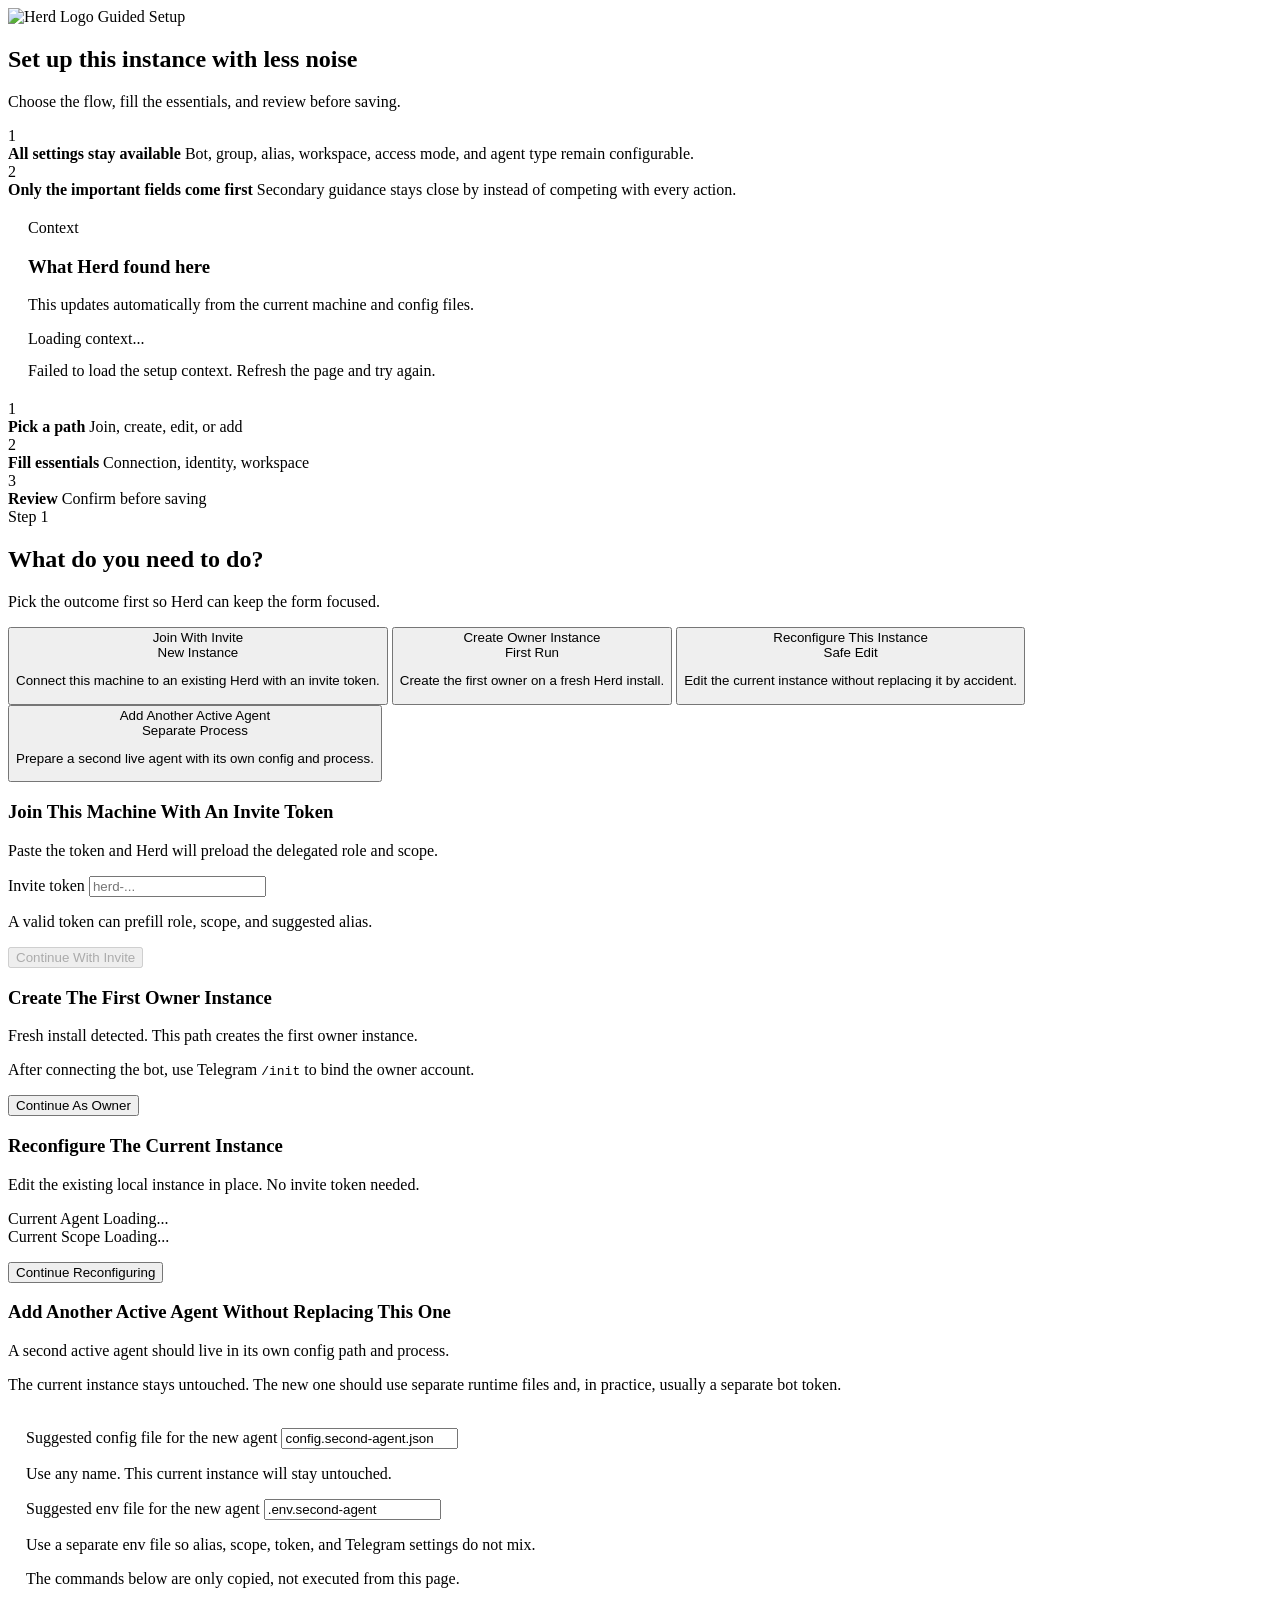
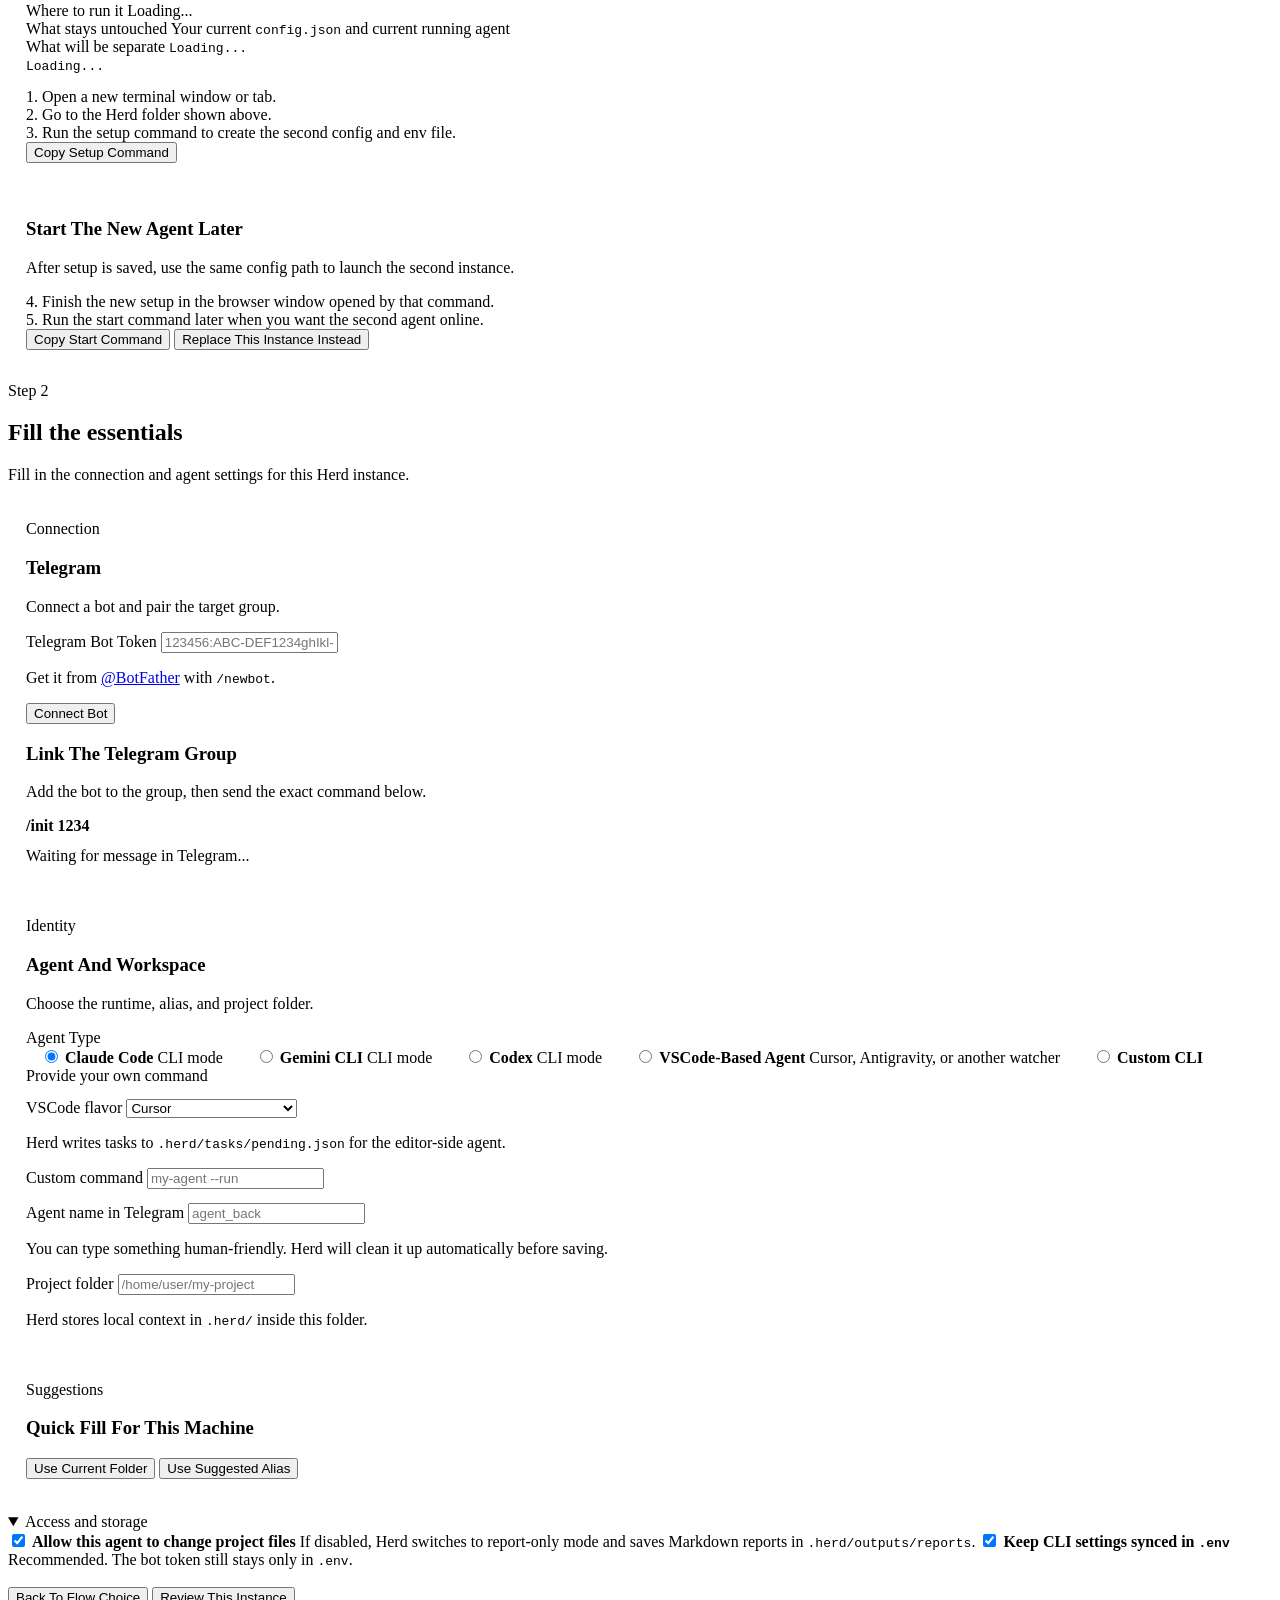
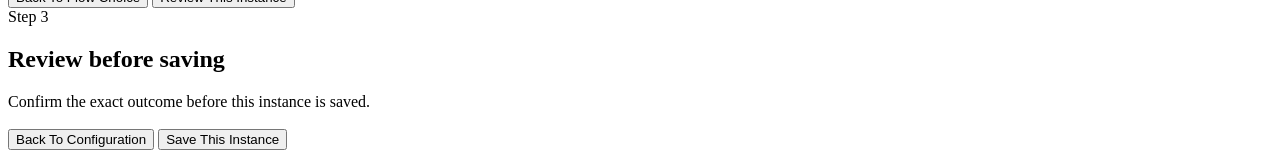
==== commit 991ca6ce: "Refactor setup UI for improved clarity and user experience - Updated the main setup page to simplify" ====
--- a/herd/ui/index.html
+++ b/herd/ui/index.html
@@ -13,16 +13,30 @@
                 <div>
                     <img src="/logo.png" alt="Herd Logo" class="logo">
                     <span class="eyebrow">Guided Setup</span>
-                    <h1>Choose the right path before this instance changes anything</h1>
-                    <p class="hero-copy">
-                        Herd now separates joining, first-time owner setup, reconfiguring the current instance, and adding another active agent.
-                        The goal is simple: no more accidental overwrites and no more confusing "switch" flows that start by asking for an invite token.
-                    </p>
+                    <h1>Set up this instance with less noise</h1>
+                    <p class="hero-copy">Choose the flow, fill the essentials, and review before saving.</p>
+                    <div class="hero-bullets">
+                        <div class="hero-bullet">
+                            <span class="hero-bullet-mark">1</span>
+                            <div>
+                                <strong>All settings stay available</strong>
+                                <span>Bot, group, alias, workspace, access mode, and agent type remain configurable.</span>
+                            </div>
+                        </div>
+                        <div class="hero-bullet">
+                            <span class="hero-bullet-mark">2</span>
+                            <div>
+                                <strong>Only the important fields come first</strong>
+                                <span>Secondary guidance stays close by instead of competing with every action.</span>
+                            </div>
+                        </div>
+                    </div>
                 </div>
                 <div class="panel" style="padding: 20px;">
                     <div class="section-head" style="margin-bottom: 12px;">
-                        <h3>Setup Context</h3>
-                        <p class="section-copy">This area updates as Herd inspects the current machine and config.</p>
+                        <span class="section-kicker">Context</span>
+                        <h3>What Herd found here</h3>
+                        <p class="section-copy">This updates automatically from the current machine and config files.</p>
                     </div>
                     <div class="pill-row" id="context-pills">
                         <span class="pill">Loading context...</span>
@@ -36,22 +50,22 @@
                 <div class="progress-step active" data-progress="1">
                     <span class="progress-dot">1</span>
                     <div class="progress-copy">
-                        <strong>Choose Flow</strong>
-                        <span>Pick join, owner, reconfigure, or add-agent guidance</span>
+                        <strong>Pick a path</strong>
+                        <span>Join, create, edit, or add</span>
                     </div>
                 </div>
                 <div class="progress-step" data-progress="2">
                     <span class="progress-dot">2</span>
                     <div class="progress-copy">
-                        <strong>Configure Instance</strong>
-                        <span>Bot, alias, agent type, workspace, and access rules</span>
+                        <strong>Fill essentials</strong>
+                        <span>Connection, identity, workspace</span>
                     </div>
                 </div>
                 <div class="progress-step" data-progress="3">
                     <span class="progress-dot">3</span>
                     <div class="progress-copy">
-                        <strong>Review & Save</strong>
-                        <span>Confirm exactly what this instance will become</span>
+                        <strong>Review</strong>
+                        <span>Confirm before saving</span>
                     </div>
                 </div>
             </div>
@@ -59,10 +73,9 @@
 
         <section id="step-1" class="panel">
             <div class="section-head">
-                <h2>Step 1: Choose The Flow</h2>
-                <p class="section-copy">
-                    Start by telling Herd what you actually want to do. This changes the rest of the setup so the form matches your intent instead of forcing a one-size-fits-all path.
-                </p>
+                <span class="section-kicker">Step 1</span>
+                <h2>What do you need to do?</h2>
+                <p class="section-copy">Pick the outcome first so Herd can keep the form focused.</p>
             </div>
 
             <div class="flow-grid">
@@ -71,7 +84,7 @@
                         <div class="flow-title">Join With Invite</div>
                         <span class="tag">New Instance</span>
                     </div>
-                    <p class="flow-text">Use an invite token to connect this machine as a new Herd instance inside an existing group.</p>
+                    <p class="flow-text">Connect this machine to an existing Herd with an invite token.</p>
                 </button>
 
                 <button type="button" class="flow-card" id="card-bootstrap" data-flow="bootstrap">
@@ -79,7 +92,7 @@
                         <div class="flow-title">Create Owner Instance</div>
                         <span class="tag recommended">First Run</span>
                     </div>
-                    <p class="flow-text">Bootstrap the very first owner on a fresh Herd install. No invite token needed.</p>
+                    <p class="flow-text">Create the first owner on a fresh Herd install.</p>
                 </button>
 
                 <button type="button" class="flow-card" id="card-reconfigure" data-flow="reconfigure">
@@ -87,7 +100,7 @@
                         <div class="flow-title">Reconfigure This Instance</div>
                         <span class="tag recommended">Safe Edit</span>
                     </div>
-                    <p class="flow-text">Keep this current instance and update its bot, alias, workspace, or access settings.</p>
+                    <p class="flow-text">Edit the current instance without replacing it by accident.</p>
                 </button>
 
                 <button type="button" class="flow-card" id="card-add-agent" data-flow="add-agent">
@@ -95,21 +108,19 @@
                         <div class="flow-title">Add Another Active Agent</div>
                         <span class="tag warning">Separate Process</span>
                     </div>
-                    <p class="flow-text">Open the guided explanation for creating a second active agent without replacing the current one.</p>
+                    <p class="flow-text">Prepare a second live agent with its own config and process.</p>
                 </button>
             </div>
 
             <div id="panel-join" class="detail-panel hidden">
                 <div class="section-head">
                     <h3>Join This Machine With An Invite Token</h3>
-                    <p class="section-copy">
-                        This path is for a new local instance joining an existing Herd group. Paste the invite token and Herd will preload the delegated role and scope.
-                    </p>
+                    <p class="section-copy">Paste the token and Herd will preload the delegated role and scope.</p>
                 </div>
                 <div class="field-stack">
                     <label for="token-input">Invite token</label>
                     <input id="token-input" type="text" placeholder="herd-..." autocomplete="off">
-                    <p class="help-text">If the token is valid, Herd will automatically fill the delegated role, scope, and any suggested alias.</p>
+                    <p class="help-text">A valid token can prefill role, scope, and suggested alias.</p>
                 </div>
                 <div id="token-feedback" class="feedback hidden" style="margin-top: 12px;"></div>
                 <div class="footer-actions" style="margin-top: 16px;">
@@ -120,12 +131,10 @@
             <div id="panel-bootstrap" class="detail-panel hidden">
                 <div class="section-head">
                     <h3>Create The First Owner Instance</h3>
-                    <p class="section-copy">
-                        Herd detected a fresh install. This flow prepares the owner instance for the group and skips invite-token onboarding.
-                    </p>
+                    <p class="section-copy">Fresh install detected. This path creates the first owner instance.</p>
                 </div>
                 <div class="notice success">
-                    You are setting up the first local owner instance for this Herd installation. After connecting the bot, use Telegram `/init` to bind the owner account.
+                    After connecting the bot, use Telegram <code>/init</code> to bind the owner account.
                 </div>
                 <div class="footer-actions" style="margin-top: 16px;">
                     <button id="btn-flow-bootstrap" type="button">Continue As Owner</button>
@@ -135,9 +144,7 @@
             <div id="panel-reconfigure" class="detail-panel hidden">
                 <div class="section-head">
                     <h3>Reconfigure The Current Instance</h3>
-                    <p class="section-copy">
-                        This path edits the existing local instance in place. It keeps the "replace this instance" behavior explicit and no longer asks for an invite token first.
-                    </p>
+                    <p class="section-copy">Edit the existing local instance in place. No invite token needed.</p>
                 </div>
                 <div class="summary-grid" id="reconfigure-summary">
                     <div class="metric">
@@ -157,27 +164,25 @@
             <div id="panel-add-agent" class="detail-panel hidden">
                 <div class="section-head">
                     <h3>Add Another Active Agent Without Replacing This One</h3>
-                    <p class="section-copy">
-                        A second active agent needs its own config path and its own running process. This guide keeps that separate from "reconfigure this instance" so the current agent is not overwritten by accident.
-                    </p>
+                    <p class="section-copy">A second active agent should live in its own config path and process.</p>
                 </div>
                 <div class="notice warn">
-                    One Telegram account can own multiple aliases, but two agents online at the same time should run as separate Herd instances. In practice, that usually means a separate bot token per active agent instance.
+                    The current instance stays untouched. The new one should use separate runtime files and, in practice, usually a separate bot token.
                 </div>
                 <div class="card-grid" style="margin-top: 16px;">
                     <div class="info-card" style="padding: 18px;">
                         <div class="field-stack">
                             <label for="new-config-name">Suggested config file for the new agent</label>
                             <input id="new-config-name" type="text" value="config.second-agent.json" autocomplete="off">
-                            <p class="help-text">Use any name you want. Herd will keep this current instance untouched and point the new one to its own config path.</p>
+                            <p class="help-text">Use any name. This current instance will stay untouched.</p>
                         </div>
                         <div class="field-stack" style="margin-top: 14px;">
                             <label for="new-env-name">Suggested env file for the new agent</label>
                             <input id="new-env-name" type="text" value=".env.second-agent" autocomplete="off">
-                            <p class="help-text">Use a separate env file too, so the new setup does not inherit the current agent alias, scope, bot token, and Telegram settings from the first instance.</p>
+                            <p class="help-text">Use a separate env file so alias, scope, token, and Telegram settings do not mix.</p>
                         </div>
                         <div class="notice info" style="margin-top: 14px;">
-                            Herd cannot start a second local process directly from this browser page. The commands below are only copied, not executed.
+                            The commands below are only copied, not executed from this page.
                         </div>
                         <div class="summary-grid" style="margin-top: 14px;">
                             <div class="metric">
@@ -197,7 +202,7 @@
                         <div class="status-list" style="margin-top: 14px;">
                             <div class="status-item ok">1. Open a new terminal window or tab.</div>
                             <div class="status-item ok">2. Go to the Herd folder shown above.</div>
-                            <div class="status-item ok">3. Run the setup command below to create the second config file and second env file.</div>
+                            <div class="status-item ok">3. Run the setup command to create the second config and env file.</div>
                         </div>
                         <div class="inline-actions">
                             <button type="button" class="btn-secondary" id="copy-setup-command">Copy Setup Command</button>
@@ -206,12 +211,12 @@
                     <div class="info-card" style="padding: 18px;">
                         <div class="section-head" style="margin-bottom: 10px;">
                             <h3>Start The New Agent Later</h3>
-                            <p class="section-copy">After the new setup is saved, use the same config path to launch that second instance.</p>
+                            <p class="section-copy">After setup is saved, use the same config path to launch the second instance.</p>
                         </div>
                         <div class="code-block" id="add-agent-start-command"></div>
                         <div class="status-list" style="margin-top: 14px;">
                             <div class="status-item">4. Finish the new setup in the browser window opened by that command.</div>
-                            <div class="status-item">5. In another terminal, run the start command below when you want the second agent online.</div>
+                            <div class="status-item">5. Run the start command later when you want the second agent online.</div>
                         </div>
                         <div class="inline-actions">
                             <button type="button" class="btn-secondary" id="copy-start-command">Copy Start Command</button>
@@ -225,22 +230,20 @@
 
         <section id="step-2" class="panel hidden">
             <div class="section-head">
-                <h2>Step 2: Configure This Instance</h2>
-                <p class="section-copy" id="step-2-copy">
-                    Fill in the connection and agent settings for this Herd instance.
-                </p>
+                <span class="section-kicker">Step 2</span>
+                <h2>Fill the essentials</h2>
+                <p class="section-copy" id="step-2-copy">Fill in the connection and agent settings for this Herd instance.</p>
             </div>
 
             <div class="pill-row" id="selected-flow-pills"></div>
 
             <div class="split-grid" style="margin-top: 18px;">
-                <div class="stack">
+                <div class="compact-stack">
                     <div class="info-card" style="padding: 18px;">
                         <div class="section-head" style="margin-bottom: 12px;">
-                            <h3>Telegram Connection</h3>
-                            <p class="section-copy">
-                                Connect a bot to the target Telegram group. If this instance is already configured, you can keep the stored bot and group or reconnect them.
-                            </p>
+                            <span class="section-kicker">Connection</span>
+                            <h3>Telegram</h3>
+                            <p class="section-copy">Connect a bot and pair the target group.</p>
                         </div>
                         <div class="field-stack">
                             <label for="bot-token">Telegram Bot Token</label>
@@ -256,7 +259,7 @@
                         <div id="group-pairing-section" class="detail-panel hidden" style="margin-top: 14px;">
                             <div class="section-head">
                                 <h3>Link The Telegram Group</h3>
-                                <p class="section-copy">Add the bot to the group, then send the exact command below in that group chat.</p>
+                                <p class="section-copy">Add the bot to the group, then send the exact command below.</p>
                             </div>
                             <div class="code-block"><strong id="pin-display">/init 1234</strong></div>
                             <p id="pairing-status" class="helper" style="margin-top: 12px;">Waiting for message in Telegram...</p>
@@ -266,8 +269,9 @@
 
                     <div class="info-card" style="padding: 18px;">
                         <div class="section-head" style="margin-bottom: 12px;">
-                            <h3>Agent Identity</h3>
-                            <p class="section-copy">Choose how this instance will appear and where it will work.</p>
+                            <span class="section-kicker">Identity</span>
+                            <h3>Agent And Workspace</h3>
+                            <p class="section-copy">Choose the runtime, alias, and project folder.</p>
                         </div>
                         <div class="field-stack">
                             <label>Agent Type</label>
@@ -316,7 +320,7 @@
                                 <option value="antigravity">Antigravity</option>
                                 <option value="vscode-generic">Other VSCode Extension</option>
                             </select>
-                            <p class="help-text">Herd writes tasks to <code>.herd/tasks/pending.json</code> and your editor-side agent picks them up.</p>
+                            <p class="help-text">Herd writes tasks to <code>.herd/tasks/pending.json</code> for the editor-side agent.</p>
                         </div>
                         <div id="custom-command-wrap" class="field-stack hidden" style="margin-top: 14px;">
                             <label for="agent-custom">Custom command</label>
@@ -330,16 +334,15 @@
                         <div class="field-stack" style="margin-top: 14px;">
                             <label for="scope">Project folder</label>
                             <input type="text" id="scope" placeholder="/home/user/my-project" autocomplete="off">
-                            <p class="help-text">
-                                This is the root of the project this instance will work on. Herd stores local context in <code>.herd/</code> inside this directory.
-                            </p>
-                        </div>
-                    </div>
-                </div>
-
-                <div class="stack">
+                            <p class="help-text">Herd stores local context in <code>.herd/</code> inside this folder.</p>
+                        </div>
+                    </div>
+                </div>
+
+                <div class="compact-stack">
                     <div id="machine-hints" class="info-card hidden" style="padding: 18px;">
                         <div class="section-head" style="margin-bottom: 12px;">
+                            <span class="section-kicker">Suggestions</span>
                             <h3>Quick Fill For This Machine</h3>
                             <p class="section-copy" id="machine-summary"></p>
                         </div>
@@ -351,34 +354,26 @@
                         <ul id="runtime-checks" class="status-list" style="margin-top: 14px;"></ul>
                     </div>
 
-                    <div class="info-card" style="padding: 18px;">
-                        <div class="section-head" style="margin-bottom: 12px;">
-                            <h3>Project Access</h3>
-                            <p class="section-copy">Decide whether this instance is allowed to change the project or only generate reports.</p>
-                        </div>
-                        <label class="choice-row">
-                            <input type="checkbox" id="allow-project-changes" checked style="margin-top: 3px;">
-                            <span class="choice-copy">
-                                <strong>Allow this agent to change project files</strong>
-                                <span>If disabled, Herd switches to report-only mode and saves Markdown reports in <code>.herd/outputs/reports</code>.</span>
-                            </span>
-                        </label>
-                    </div>
-
-                    <div class="info-card" style="padding: 18px;">
-                        <div class="section-head" style="margin-bottom: 12px;">
-                            <h3>Config Storage</h3>
-                            <p class="section-copy">Keep terminal commands and the dashboard aligned by syncing non-secret settings to `.env`.</p>
-                        </div>
-                        <label class="choice-row">
-                            <input type="checkbox" id="sync-env" checked style="margin-top: 3px;">
-                            <span class="choice-copy">
-                                <strong>Keep CLI settings synced in `.env`</strong>
-                                <span>Recommended. The bot token still stays only in `.env`.</span>
-                            </span>
-                        </label>
-                        <div id="storage-targets" class="notice info" style="margin-top: 14px;"></div>
-                    </div>
+                    <details class="details-card" open>
+                        <summary>Access and storage</summary>
+                        <div class="details-body compact-stack">
+                            <label class="choice-row">
+                                <input type="checkbox" id="allow-project-changes" checked style="margin-top: 3px;">
+                                <span class="choice-copy">
+                                    <strong>Allow this agent to change project files</strong>
+                                    <span>If disabled, Herd switches to report-only mode and saves Markdown reports in <code>.herd/outputs/reports</code>.</span>
+                                </span>
+                            </label>
+                            <label class="choice-row">
+                                <input type="checkbox" id="sync-env" checked style="margin-top: 3px;">
+                                <span class="choice-copy">
+                                    <strong>Keep CLI settings synced in <code>.env</code></strong>
+                                    <span>Recommended. The bot token still stays only in <code>.env</code>.</span>
+                                </span>
+                            </label>
+                            <div id="storage-targets" class="notice info"></div>
+                        </div>
+                    </details>
                 </div>
             </div>
 
@@ -390,10 +385,9 @@
 
         <section id="step-3" class="panel hidden">
             <div class="section-head">
-                <h2>Step 3: Review & Save</h2>
-                <p class="section-copy" id="review-copy">
-                    Confirm the exact outcome before this instance is saved.
-                </p>
+                <span class="section-kicker">Step 3</span>
+                <h2>Review before saving</h2>
+                <p class="section-copy" id="review-copy">Confirm the exact outcome before this instance is saved.</p>
             </div>
             <div id="summary" class="summary-grid"></div>
             <div id="will-create" class="notice info" style="margin-top: 16px;"></div>
@@ -417,6 +411,8 @@
             requestedFlow: new URLSearchParams(window.location.search).get('flow') || ''
         }
 
+        const prefersReducedMotion = window.matchMedia('(prefers-reduced-motion: reduce)').matches
+
         function normalizeAlias(value) {
             return (value || '')
                 .trim()
@@ -489,10 +485,10 @@
 
         function flowSummary(flow) {
             return {
-                join: 'This machine will join an existing Herd using an invite token.',
-                bootstrap: 'This machine will become the first owner instance for the Herd install.',
-                reconfigure: 'You are editing the current instance in place.',
-                'add-agent': 'You are viewing the guided path for a second active agent.'
+                join: 'Join an existing Herd with an invite token.',
+                bootstrap: 'Create the first owner instance for this install.',
+                reconfigure: 'Edit the current instance in place.',
+                'add-agent': 'Prepare a second active agent.'
             }[flow] || ''
         }
 
@@ -500,8 +496,8 @@
             return {
                 join: 'Configure the new instance that will join an existing Herd group.',
                 bootstrap: 'Connect the owner bot and finish the first local owner instance.',
-                reconfigure: 'Edit the current instance safely. Invite tokens are not required for this path.',
-                'add-agent': 'A second active agent should use a separate config path. Use the guide above or switch to reconfigure if you intend to replace this instance.'
+                reconfigure: 'Edit the current instance safely.',
+                'add-agent': 'A second active agent should use a separate config path.'
             }[flow] || 'Fill in the connection and agent settings for this Herd instance.'
         }
 
@@ -513,6 +509,25 @@
             }[flow] || 'Save This Instance'
         }
 
+        function animateElement(element, className = 'panel-enter') {
+            if (!element || prefersReducedMotion) return
+            element.classList.remove(className)
+            void element.offsetWidth
+            element.classList.add(className)
+            window.setTimeout(() => element.classList.remove(className), 500)
+        }
+
+        function scrollToElement(element) {
+            if (!element) return
+            element.scrollIntoView({ behavior: prefersReducedMotion ? 'auto' : 'smooth', block: 'start' })
+        }
+
+        function focusField(selector) {
+            const element = document.querySelector(selector)
+            if (!element || typeof element.focus !== 'function') return
+            window.setTimeout(() => element.focus({ preventScroll: true }), prefersReducedMotion ? 0 : 180)
+        }
+
         function updateProgress(step) {
             document.querySelectorAll('[data-progress]').forEach(el => {
                 const index = parseInt(el.dataset.progress, 10)
@@ -522,10 +537,26 @@
         }
 
         function goToStep(step) {
-            document.getElementById('step-1').classList.toggle('hidden', step !== 1)
-            document.getElementById('step-2').classList.toggle('hidden', step !== 2)
-            document.getElementById('step-3').classList.toggle('hidden', step !== 3)
+            const sections = {
+                1: document.getElementById('step-1'),
+                2: document.getElementById('step-2'),
+                3: document.getElementById('step-3')
+            }
+
+            Object.entries(sections).forEach(([index, section]) => {
+                section.classList.toggle('hidden', Number(index) !== step)
+            })
             updateProgress(step)
+
+            const activeSection = sections[step]
+            animateElement(activeSection)
+            scrollToElement(activeSection)
+
+            if (step === 2) {
+                focusField('#bot-token')
+            } else if (step === 3) {
+                focusField('#btn-start')
+            }
         }
 
         function renderContextPills() {
@@ -550,15 +581,15 @@
 
             let note = 'Choose a flow to begin.'
             if (state.requestedFlow === 'reconfigure' && hasCompleteConfig()) {
-                note = 'You came from the dashboard to reconfigure the current instance, so Herd will open the edit path directly.'
+                note = 'Dashboard shortcut detected. Herd will open the edit path directly.'
             } else if (state.requestedFlow === 'add-agent' && hasCompleteConfig()) {
-                note = 'You came from the dashboard to add another active agent, so Herd is showing the separate-instance guide first.'
+                note = 'Dashboard shortcut detected. Herd is showing the separate-instance guide first.'
             } else if (state.isFirstRun) {
-                note = 'Fresh install detected. The owner setup path is ready.'
+                note = 'Fresh install detected. The owner path is ready.'
             } else if (hasCompleteConfig()) {
-                note = 'A configured instance already exists here. Reconfigure it safely or open the add-agent guide for a second active instance.'
+                note = 'A configured instance already exists here. Reconfigure it or open the add-agent guide.'
             } else {
-                note = 'No complete instance is configured yet. Joining with an invite is the normal path.'
+                note = 'No complete instance is configured yet. Joining with an invite is the usual path.'
             }
 
             document.getElementById('setup-context-note').textContent = note
@@ -583,7 +614,11 @@
                 panel.classList.add('hidden')
             })
             const panel = document.getElementById(`panel-${flow}`)
-            if (panel) panel.classList.remove('hidden')
+            if (panel) {
+                panel.classList.remove('hidden')
+                animateElement(panel)
+                scrollToElement(panel)
+            }
 
             document.getElementById('step-2-copy').textContent = flowStep2Copy(flow)
             document.getElementById('selected-flow-pills').innerHTML = `
@@ -592,6 +627,12 @@
             `
             document.getElementById('review-copy').textContent = flowSummary(flow)
             document.getElementById('btn-start').textContent = flowSaveLabel(flow)
+
+            if (flow === 'join') {
+                focusField('#token-input')
+            } else if (flow === 'add-agent') {
+                focusField('#new-config-name')
+            }
         }
 
         function updateAliasHelp() {
@@ -634,7 +675,7 @@
             if (diagnostics.detected_agent_labels && diagnostics.detected_agent_labels.length) {
                 detectedAgents.innerHTML = `Detected CLI agent(s): <strong>${escapeHtml(diagnostics.detected_agent_labels.join(', '))}</strong>.`
             } else {
-                detectedAgents.textContent = 'No supported CLI agent was auto-detected. You can still use VSCode watcher mode or a custom CLI command.'
+                detectedAgents.textContent = 'No supported CLI agent was auto-detected. You can still use VSCode watcher mode or a custom command.'
             }
 
             const packageOk = diagnostics.required_packages_ready
@@ -645,7 +686,7 @@
             const recommendedAgent = diagnostics.agents?.find(agent => agent.type === diagnostics.recommended_agent)
             const recommendedAgentText = diagnostics.detected_agent_labels?.length
                 ? `Recommended agent for this machine: ${recommendedAgent?.label || diagnostics.recommended_agent}.`
-                : 'Pick the agent you want Herd to talk to.'
+                : 'Pick the agent you want Herd to use.'
 
             checks.innerHTML = `
                 <li class="status-item ok">Python ${escapeHtml(diagnostics.python?.version || 'ready')} is available for Herd.</li>
@@ -703,11 +744,11 @@
                 : 'Project changes stay disabled and Herd saves Markdown reports in <code>.herd/outputs/reports</code>.'
 
             if (syncEnv) {
-                storageTargets.innerHTML = `The UI will keep non-secret settings in <code>${escapeHtml(configPath)}</code> and <code>${escapeHtml(envPath)}</code> in sync. The bot token stays only in <code>${escapeHtml(envPath)}</code>. ${accessText}`
-                willCreate.innerHTML = 'This will update the current instance config, keep the bot token in <code>.env</code>, sync the remaining CLI settings when requested, and initialize or refresh <code>.herd/</code> in the selected project.'
+                storageTargets.innerHTML = `Non-secret settings stay synced between <code>${escapeHtml(configPath)}</code> and <code>${escapeHtml(envPath)}</code>. The bot token stays only in <code>${escapeHtml(envPath)}</code>. ${accessText}`
+                willCreate.innerHTML = 'This saves the instance config, keeps the bot token in <code>.env</code>, syncs the remaining CLI settings, and initializes or refreshes <code>.herd/</code> in the selected project.'
             } else {
-                storageTargets.innerHTML = `The UI will update <code>${escapeHtml(configPath)}</code>. The bot token still stays only in <code>${escapeHtml(envPath)}</code>. ${accessText}`
-                willCreate.innerHTML = 'This will update the current instance config, keep the bot token in <code>.env</code>, and initialize or refresh <code>.herd/</code> in the selected project.'
+                storageTargets.innerHTML = `The UI updates <code>${escapeHtml(configPath)}</code>. The bot token still stays only in <code>${escapeHtml(envPath)}</code>. ${accessText}`
+                willCreate.innerHTML = 'This saves the instance config, keeps the bot token in <code>.env</code>, and initializes or refreshes <code>.herd/</code> in the selected project.'
             }
         }
 
@@ -748,7 +789,7 @@
             const hasGroup = Boolean(config.telegram_group_id)
 
             if (state.hasStoredBotToken && hasGroup) {
-                note.innerHTML = `Current group already linked (ID: ${escapeHtml(config.telegram_group_id)}). Leave the token field empty to keep the stored bot for this instance, or connect another one below.`
+                note.innerHTML = `Current group already linked (ID: ${escapeHtml(config.telegram_group_id)}). Leave the token field empty to keep the stored bot, or connect another one below.`
                 note.className = 'notice success'
                 note.classList.remove('hidden')
                 document.getElementById('group-id').value = config.telegram_group_id
@@ -837,11 +878,13 @@
                 }
 
                 tokenFeedback.classList.remove('hidden')
+                animateElement(tokenFeedback)
             } catch (err) {
                 const tokenFeedback = document.getElementById('token-feedback')
                 tokenFeedback.className = 'feedback error'
                 tokenFeedback.textContent = 'Error connecting to server.'
                 tokenFeedback.classList.remove('hidden')
+                animateElement(tokenFeedback)
                 document.getElementById('btn-flow-join').disabled = true
                 state.tokenData = null
             }
@@ -895,10 +938,13 @@
             groupStatusNote.classList.add('hidden')
             document.getElementById('btn-verify-token').disabled = true
             document.getElementById('btn-verify-token').textContent = 'Connecting...'
+            document.getElementById('btn-verify-token').classList.add('is-working')
 
             const pin = Math.floor(1000 + Math.random() * 9000)
             document.getElementById('pin-display').textContent = `/init ${pin}`
             document.getElementById('group-pairing-section').classList.remove('hidden')
+            animateElement(document.getElementById('group-pairing-section'))
+            scrollToElement(document.getElementById('group-pairing-section'))
 
             const statusEl = document.getElementById('pairing-status')
             statusEl.textContent = 'Waiting for message in Telegram...'
@@ -919,14 +965,17 @@
                 }
                 state.lastVerifiedToken = token
                 document.getElementById('btn-verify-token').textContent = 'Reconnect Bot'
+                animateElement(document.getElementById('group-pairing-section'))
             } catch (err) {
                 statusEl.textContent = `Pairing failed: ${err.message || 'Unknown error.'}`
                 tokenError.textContent = err.message || 'Failed to pair bot.'
                 tokenError.className = 'feedback error'
                 tokenError.classList.remove('hidden')
+                animateElement(tokenError)
                 document.getElementById('btn-verify-token').textContent = 'Try Again'
             } finally {
                 document.getElementById('btn-verify-token').disabled = false
+                document.getElementById('btn-verify-token').classList.remove('is-working')
             }
         }
 
@@ -985,7 +1034,7 @@
             const accessMode = setupData.allow_project_changes ? 'Can change project files' : 'Report-only (.md in .herd/outputs/reports)'
             const settingsTarget = setupData.sync_env ? 'config + .env kept in sync' : 'config only, token still in .env'
             const impactText = setupData.flow === 'reconfigure'
-                ? 'This will replace the current local instance settings.'
+                ? 'This will update the current local instance settings.'
                 : setupData.flow === 'bootstrap'
                     ? 'This will create the first owner instance for this install.'
                     : 'This will create a joined local instance from an invite token.'
@@ -1171,6 +1220,7 @@
             const btn = document.getElementById('btn-start')
             btn.disabled = true
             btn.textContent = 'Saving...'
+            btn.classList.add('is-working')
 
             try {
                 const res = await fetch('/api/setup', {
@@ -1189,6 +1239,7 @@
                 alert(`Setup failed: ${err.message || 'Unknown error.'}`)
                 btn.disabled = false
                 btn.textContent = flowSaveLabel(state.selectedFlow)
+                btn.classList.remove('is-working')
             }
         })
 
